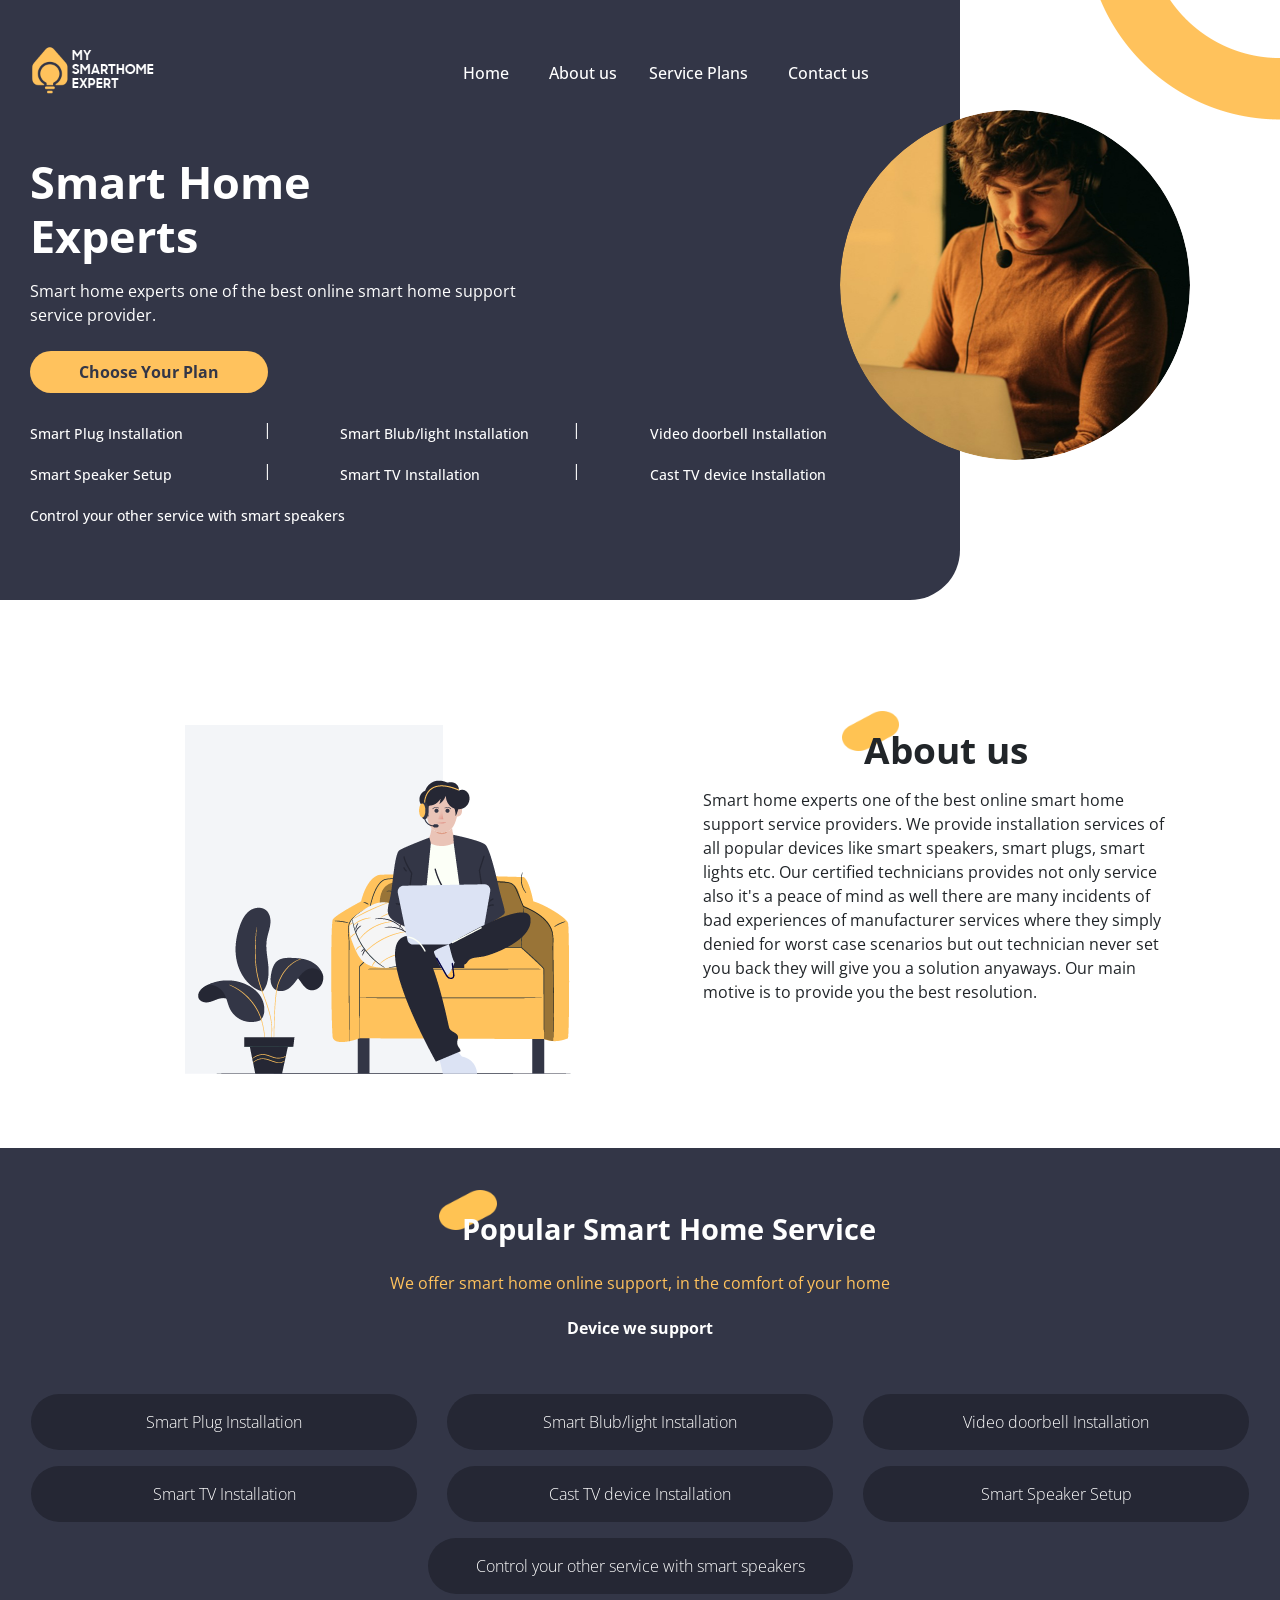
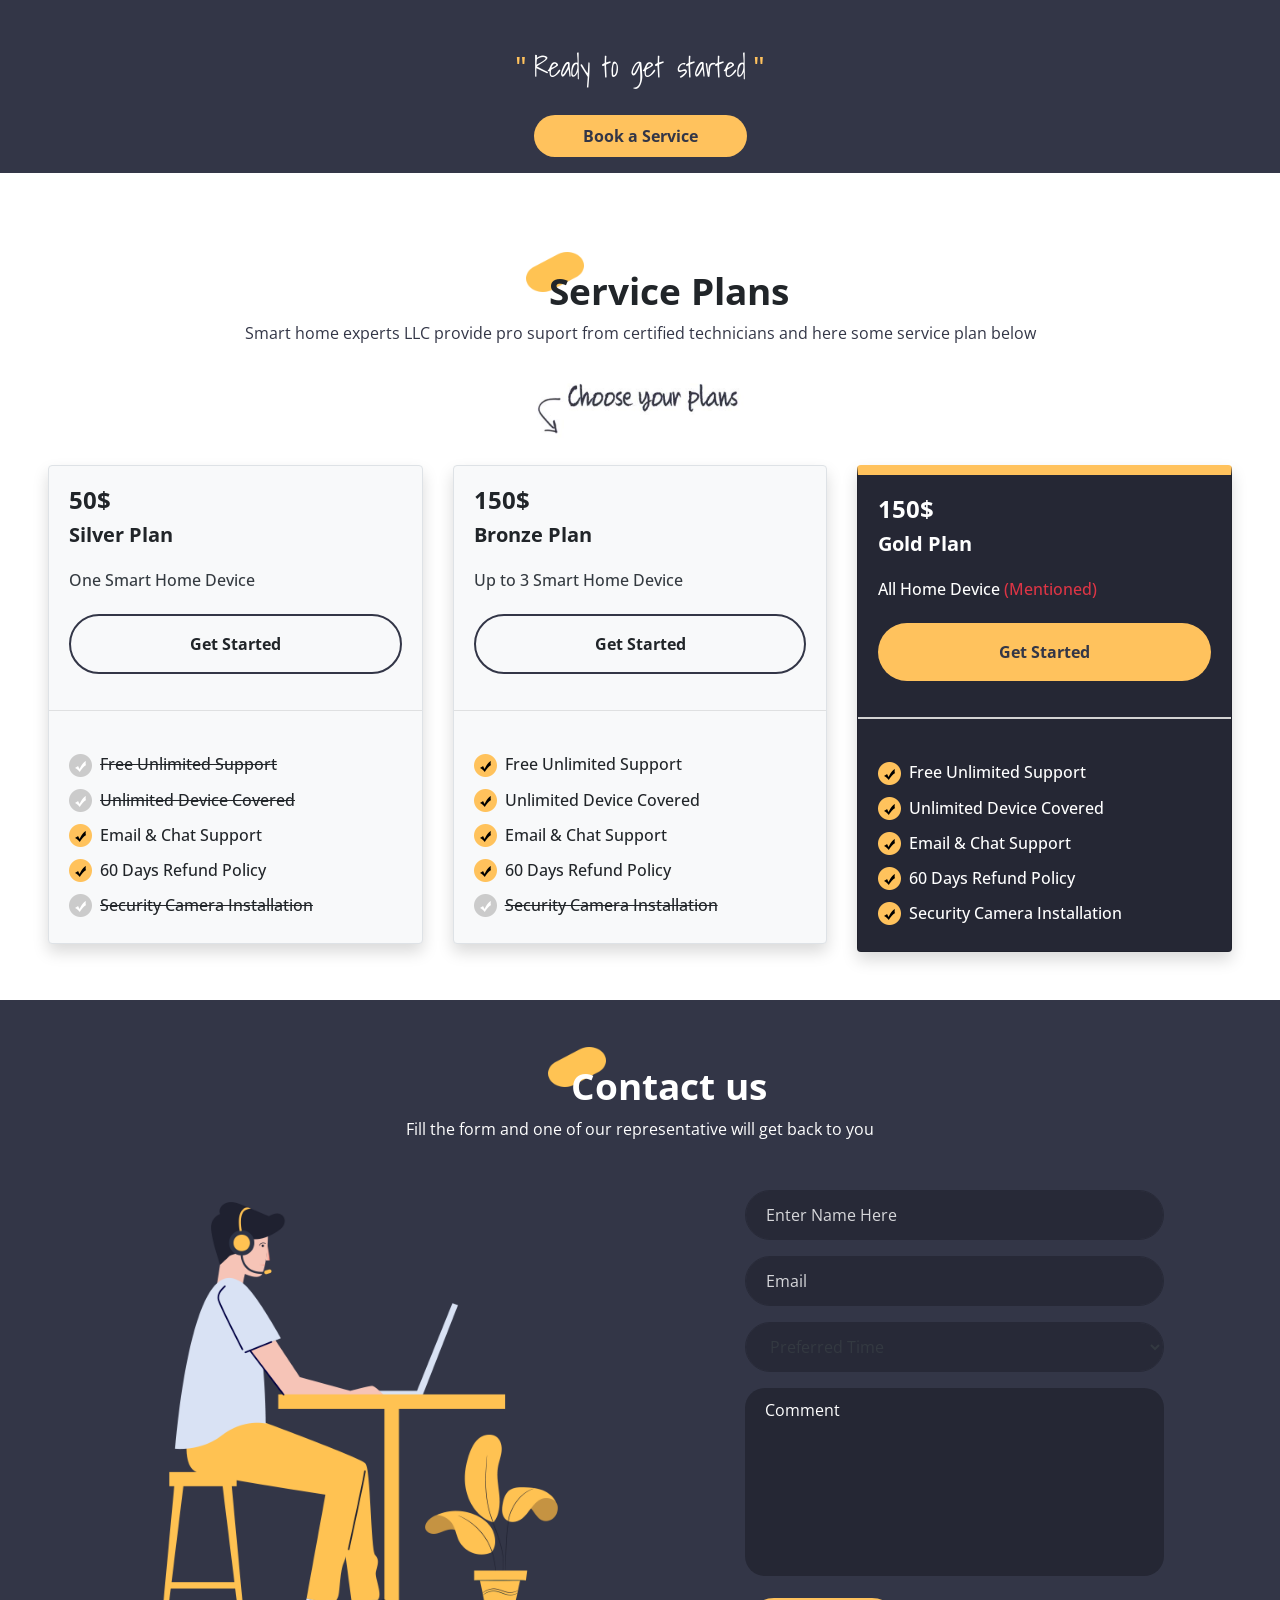
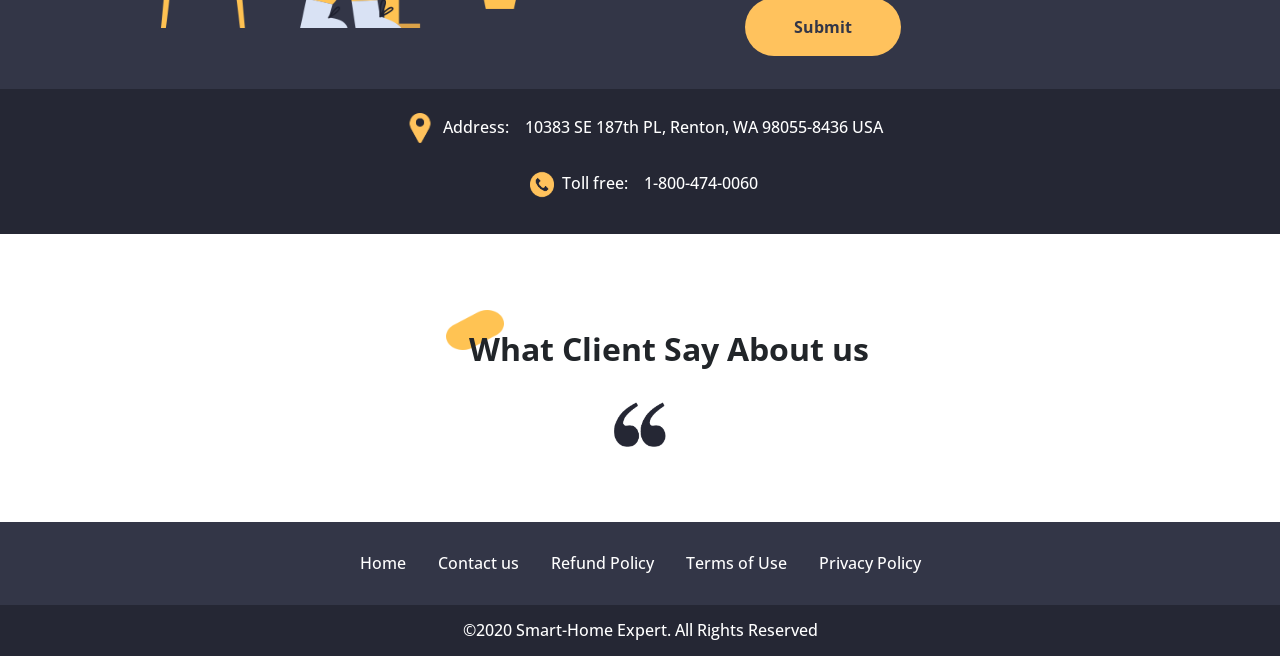
==== index.html @ 2fccd009 "logo set" ====
<!DOCTYPE html>
<html lang="en">
<head>
    <meta charset="UTF-8">
    <meta name="viewport" content="width=device-width, initial-scale=1.0">
    <title>Home Service</title>
    <link href="https://fonts.googleapis.com/css2?family=Open+Sans:wght@400;600&family=Shadows+Into+Light&display=swap" rel="stylesheet">
    <link rel="stylesheet" href="libs/bootstrap-4.4.1-dist/css/bootstrap.min.css">
    <link rel="stylesheet" href="libs/owl/owl.carousel.min.css">
    <link rel="stylesheet" href="libs/owl/owl.theme.default.css">
    <link rel="stylesheet" href="libs/jquery-nice-select/css/nice-select.css">
    <link rel="stylesheet" href="css/mycss.css">
</head>
<body>
   <main>
    <section class="bg-white row mx-0">
        <div class="col-xl-9 col-md-12 bg-dark2 " id="start-banner">
            <nav class="bg-dark2 container-lg">
                <div class="row justify-content-between align-items-start mx-1 pt-sm-5 pt-3">
                    <h2 class="text-warning2 pl-0 col-md-4 col-6 col-2">
                        <img src="images/logo.png" class="position-absolute" style="top:-80px;left:-45px;" height="200px" alt="">
                    </h2>
                    <div class="d-block d-md-none col-md-2 col-6 text-right px-0">
                        <button id="menu" class="btn btn-sm p-1">
                            <img src="images/menu.svg"  height="25px" alt="">
                        </button>
                    </div>
                    <div class="d-md-flex align-items-center justify-content-center  col-md-7 col-12 px-0 mt-3" id="menu-list">
                        <a href="" class="text-white mr-4 text-decoration-none">
                            <h6>Home</h6>
                        </a>
                        <a href="" class="text-white mx-3 text-decoration-none">
                            <h6>About us</h6>
                        </a>
                        <a href="" class="text-white mx-3 text-decoration-none">
                            <h6>Service Plans</h6>
                        </a>
                        <a href="" class="text-white ml-4 text-decoration-none">
                            <h6>Contact us</h6>
                        </a>
                    </div>
                </div>
            </nav>
            <div class="container-lg pb-4 pb-lg-1" style="margin-top:4em">
                <h1 class="big-title font-weight-bold">
                    Smart Home <br>Experts
                </h1>
                <p class="mt-3 col-lg-7 col-md-12 pl-0">
                    Smart home experts one of the best online smart home support service provider.
                </p>
                <div class="mt-4">
                    <a href="#" class="hover-me-sm btn bg-warning2 font-weight-bold badge-pill px-5 py-2">Choose Your Plan</a>
                </div>
                <div class="mt-4" id="service-title">
                    <div class="row">
                        <div class="col-lg-3 col-sm-6 my-2">
                            <h6><span class="d-inline-flex d-lg-none">1.</span> Smart Plug Installation</h6>
                        </div>
                        <div class="col-1 d-none d-lg-block">|</div>
                        <div class="col-lg-3 col-sm-6 my-2">
                            <h6><span class="d-inline-flex d-lg-none">2.</span> Smart Blub/light Installation</h6>
                        </div>
                        <div class="col-1 d-none d-lg-block">|</div>
                        <div class="col-lg-3 col-sm-6 my-2">
                            <h6><span class="d-inline-flex d-lg-none">3.</span> Video doorbell Installation</h6>
                        </div>
                    
                        <div class="col-lg-3 col-sm-6 my-2">
                            <h6><span class="d-inline-flex d-lg-none">4.</span> Smart Speaker Setup</h6>
                        </div>
                        <div class="col-1 d-none d-lg-block">|</div>
                        <div class="col-lg-3 col-sm-6 my-2">
                            <h6><span class="d-inline-flex d-lg-none">5.</span> Smart TV Installation</h6>
                        </div>
                        <div class="col-1 d-none d-lg-block">|</div>
                        <div class="col-lg-3 col-sm-6 my-2">
                            <h6><span class="d-inline-flex d-lg-none">6.</span> Cast TV device Installation</h6>
                        </div>
                        <div class="col my-2">
                            <h6><span class="d-inline-flex d-lg-none">7.</span> Control your other service with smart speakers</h6>
                        </div>
                    </div>
                </div>
            </div>
        </div>
        <div class="col-xl-3 d-none d-xl-block px-0">
            <div class="position-relative banner-img1"></div>
            <div  class="rounded-circle position-relative banner-img2"></div>
        </div>
    </section>

    <section class="bg-white">
        <div class="container-lg">
            <div class="row mx-0 align-items-center">
                <div class="col-md-6">
                    <img src="images/Artboard 2.png" class="img-fluid" alt="">
                </div>
                <div class="col-md-6">
                    <div class="row mx-0 justify-content-center align-items-center mt-5">
                        <img src="images/Rounded Rectangle 19 copy 4.png" class="position-relative d-none d-md-block" style="top:-23px;right:-35px" height="40px" alt="">
                        <h1 class="font-weight-bold aboutus-font" style="z-index: 2;">About us</h1>
                    </div>
                    <p class="ml-md-5 mt-2">
                      Smart home experts one of the best online smart home support service providers. We provide installation services of all popular devices like smart speakers, smart plugs, smart lights etc. Our certified technicians provides not only service also it's a peace of mind as well there are many incidents of bad experiences of manufacturer services where they simply denied for worst case scenarios but out technician never set you back they will give you a solution anyaways. Our main motive is to provide you the best resolution.
                    </p>
                </div>
            </div>
        </div>
    </section>
    <section class="bg-dark2 mt-5">
        <div class="p-3">
            <div class="row mx-0 justify-content-center align-items-center mt-5">
                <img src="images/Rounded Rectangle 19 copy 4.png" class="position-relative d-none d-md-block" style="top:-23px;right:-35px" height="40px" alt="">
                <h1 class="font-weight-bold service-font text-center" style="z-index: 2;">Popular Smart Home Service</h1>
            </div>
            <div class="text-center mt-3">
                <p class="text-center text-warning2">We offer smart home online support, in the comfort of your home </p>
                <h6 class="mt-4 font-weight-bold">
                    Device we support
                </h6>
            </div>
            <div class="mt-5" id="services">
                <div class="row mx-0 justify-content-start justify-content-lg-center">
                    <div class="col-xl-4 col-lg-auto col-md-6 my-2">
                        <div class="font-weight-light bg-dark3 badge-pill px-2 px-sm-5 p-3 text-center">Smart Plug Installation</div>
                    </div>
                    <div class="col-xl-4 col-lg-auto  col-md-6 my-2 ">
                        <div class="font-weight-light bg-dark3 badge-pill px-2 px-sm-5 p-3 text-center">Smart Blub/light Installation</div>
                    </div>
                    <div class="col-xl-4 col-lg-auto  col-md-6 my-2 ">
                        <div class="font-weight-light bg-dark3 badge-pill px-2 px-sm-5 p-3 text-center">Video doorbell Installation</div>
                    </div>
                    
                    <div class="col-xl-4 col-lg-auto  col-md-6 my-2 ">
                        <div class="font-weight-light bg-dark3 badge-pill px-2 px-sm-5 p-3 text-center">Smart TV Installation</div>
                    </div>
                    
                    <div class="col-xl-4 col-lg-auto  col-md-6 my-2 ">
                        <div class="font-weight-light bg-dark3 badge-pill px-2 px-sm-5 p-3 text-center">Cast TV device Installation</div>
                    </div>
                    <div class="col-xl-4 col-lg-auto  col-md-6 my-2 ">
                        <div class="font-weight-light bg-dark3 badge-pill px-2 px-sm-5 p-3 text-center">Smart Speaker Setup</div>
                    </div>
                    <div class="col-auto col-lg-auto col-md-auto col-sm-12 col-12 my-2">
                        <div class="font-weight-light bg-dark3 badge-pill px-2 px-sm-5 p-3  text-center">Control your other service with smart speakers   </div>
                    </div>
                </div>
                
                <div class="mt-5 text-center">
                    <h3 style="font-family: 'Shadows Into Light', cursive,sans-serif;">
                        <span class="text-warning2">" </span>Ready to get started<span class="text-warning2"> "</span>
                    </h3>
                    <a href="#" class="hover-me-sm mt-4 btn bg-warning2 font-weight-bold badge-pill px-5 py-2">Book a
                        Service</a>
                </div>
            </div>
        </div>
    </section>
    <section class="bg-white mt-5">
        <div class="p-3 p-sm-5">
            <div class="row mx-0 justify-content-center align-items-center">
                <img src="images/Rounded Rectangle 19 copy 4.png" class="position-relative d-none d-md-block"
                    style="top:-23px;right:-35px" height="40px" alt="">
                <h1 class="font-weight-bold plans-font" style="z-index: 2;">Service Plans</h1>
            </div>
            <div class="text-center">
                <p class="text-center text-dark2">
                    Smart home experts LLC provide pro suport from certified technicians and here some service plan below
                </p>
                <h5 class="mt-4">
                    <img src="images/choose_plans.png" height="80px" alt="">
                </h5>
            </div>
            <div class="row justify-content-center">
                <div class="col-lg-4 col-md-6 col-12 mt-2">
                    <div class="card bg-light border hover-me shadow"
                        style="border-top:10px solid transparent;">
                        <div class="card-body">
                            <h4 class="font-weight-bold">50$</h4>
                            <h5 class="font-weight-bold mb-4">Silver Plan</h5>
                            <h6 class="text-dark">One Smart Home Device </h6>
                            <a href="#" class="mt-4 btn btn-block btn-chooseplan font-weight-bold badge-pill px-5 py-3">Get Started</a>
                        </div>
                        <hr>
                        <div class="card-body">
                            <div class="d-flex align-items-center">
                                <img src="images/Layer 91.png" class="mr-2">
                                <h6 class="mt-2"><s>Free Unlimited Support</s></h6>
                            </div>
                            <div class="d-flex align-items-center">
                                <img src="images/Layer 91.png" class="mr-2">
                                <h6 class="mt-2"><s>Unlimited Device Covered</s></h6>
                            </div>
                            <div class="d-flex align-items-center">
                                <img src="images/Layer 9.png" class="mr-2">
                                <h6 class="mt-2">Email & Chat Support</h6>
                            </div>
                            <div class="d-flex align-items-center">
                                <img src="images/Layer 9.png" class="mr-2">
                                <h6 class="mt-2">60 Days Refund Policy</h6>
                            </div>
                            <div class="d-flex align-items-center">
                                <img src="images/Layer 91.png" class="mr-2">
                                <h6 class="mt-2"><s>Security Camera Installation</s></h6>
                            </div>
                        </div>
                    </div>
                </div>
                <div class="col-lg-4 col-md-6 col-12 mt-2">
                    <div class="card bg-light border hover-me shadow"
                        style="border-top:10px solid transparent;">
                        <div class="card-body">
                            <h4 class="font-weight-bold">150$</h4>
                            <h5 class="font-weight-bold mb-4">Bronze Plan</h5>
                            <h6 class="text-dark">Up to 3 Smart Home Device </h6>
                            <a href="#"
                                class="mt-4 btn btn-block btn-chooseplan font-weight-bold badge-pill px-5 py-3">Get
                                Started</a>
                        </div>
                        <hr>
                        <div class="card-body">
                            <div class="d-flex align-items-center">
                                <img src="images/Layer 9.png" class="mr-2">
                                <h6 class="mt-2">Free Unlimited Support</h6>
                            </div>
                            <div class="d-flex align-items-center">
                                <img src="images/Layer 9.png" class="mr-2">
                                <h6 class="mt-2">Unlimited Device Covered</h6>
                            </div>
                            <div class="d-flex align-items-center">
                                <img src="images/Layer 9.png" class="mr-2">
                                <h6 class="mt-2">Email & Chat Support</h6>
                            </div>
                            <div class="d-flex align-items-center">
                                <img src="images/Layer 9.png" class="mr-2">
                                <h6 class="mt-2">60 Days Refund Policy</h6>
                            </div>
                            <div class="d-flex align-items-center">
                                <img src="images/Layer 91.png" class="mr-2">
                                <h6 class="mt-2"><s>Security Camera Installation</s></h6>
                            </div>
                        </div>
                    </div>
                </div>
                <div class="col-lg-4 col-md-6 col-12 mt-2">
                    <div class="card bg-dark3 hover-me shadow" style="border-top:10px solid #ffc25d;">
                        <div class="card-body">
                            <h4 class="font-weight-bold">150$</h4>
                            <h5 class="font-weight-bold mb-4">Gold Plan</h5>
                            <h6 class="text-white">All Home Device <span class="text-danger">(Mentioned)</span> </h6>
                            <a href="#"
                                class="mt-4 btn btn-block bg-warning2 font-weight-bold badge-pill px-5 py-3">Get
                                Started</a>
                        </div>
                        <hr style="border:1px solid lightgray;">
                        <div class="card-body">
                            <div class="d-flex align-items-center">
                                <img src="images/Layer 9.png" class="mr-2">
                                <h6 class="mt-2">Free Unlimited Support</h6>
                            </div>
                            <div class="d-flex align-items-center">
                                <img src="images/Layer 9.png" class="mr-2">
                                <h6 class="mt-2">Unlimited Device Covered</h6>
                            </div>
                            <div class="d-flex align-items-center">
                                <img src="images/Layer 9.png" class="mr-2">
                                <h6 class="mt-2">Email & Chat Support</h6>
                            </div>
                            <div class="d-flex align-items-center">
                                <img src="images/Layer 9.png" class="mr-2">
                                <h6 class="mt-2">60 Days Refund Policy</h6>
                            </div>
                            <div class="d-flex align-items-center">
                                <img src="images/Layer 9.png" class="mr-2">
                                <h6 class="mt-2">Security Camera Installation</h6>
                            </div>
                        </div>
                    </div>
                </div>
            </div>
        </div>
    </section>
    <section class="bg-dark2">
        <div class="container pt-3 contactUs">
            <div class="row mx-0 justify-content-center align-items-center mt-5">
                <img src="images/Rounded Rectangle 19 copy 4.png" class="position-relative d-none d-md-block"
                    style="top:-23px;right:-35px" height="40px" alt="">
                <h1 class="font-weight-bold contactus-font" style="z-index: 2;">Contact us</h1>
            </div>
            <p class="text-center">Fill the form and one of our representative will get back to you</p>
            <div class="row mx-0 align-items-center p-sm-3">
                <div class="col-lg-7">
                    <img src="images/Untitled-1.png" class="d-none d-lg-block" height="500px" alt="">
                </div>
                <div class="col">
                    <div>
                        <form>
                            <div class="form-group">
                                <input type="text" placeholder="Enter Name Here" class="form-control badge-pill">
                            </div>
                            <div class="form-group">
                                <input type="Email" placeholder="Email" class="form-control badge-pill">
                            </div>
                            <div class="form-group mb-3">
                                <select class="form-control selectpicker badge-pill text-dark w-100 py-1">
                                    <option data-display="Preferred Time" value="">Preferred Time</option>
                                    <option value="">option 1</option>
                                    <option value="">option 2</option>
                                    <option value="">option 3</option>
                                    <option value="">option 4</option>
                                </select>
                            </div>
                            <div class="form-group">
                                <textarea placeholder="Comment"  rows="7" class="w-100 bg-dark3"></textarea>
                            </div>
                            <button type="submit" class="hover-me-sm btn bg-warning2 font-weight-bold badge-pill px-5 py-3">Submit</button>
                        </form>
                    </div>
                </div>
            </div>
        </div>
        <div class="bg-dark3 p-4">
            <div class="text-center">
                <div class="d-flex align-items-center justify-content-center flex-wrap">
                    <img src="images/Artboard 4.png" height="30px" class="mx-2 mb-2">
                    <span class="h6">Address:</span>
                    <span class="h6 ml-3">10383 SE 187th PL, Renton, WA 98055-8436 USA</span>
                </div>
                <div class="mt-3 d-flex align-items-center justify-content-center flex-wrap">
                    <img src="images/Artboard 5.png" height="35px" class="mx-2 mb-2">
                    <span class="h6">Toll free:</span>
                    <span class="h6 ml-3">1-800-474-0060</span>
                </div>
            </div>
        </div>
    </section>
    <section class="d-flex justify-content-center align-items-center">
        <div class="col-lg-8 col-md-10 col-sm-12 p-5">
            <div class="row  justify-content-center align-items-center mt-5">
                <img src="images/Rounded Rectangle 19 copy 4.png" class="position-relative d-none d-md-block" style="top:-23px;right:-35px" height="40px" alt="">
                <h2 class="font-weight-bold review-font text-center" style="z-index: 2;">What Client Say About us</h2>
            </div>
            <div class="text-center my-4">
                <img src="images/quotes-png-11.png" height="50px" alt="">
            </div>
            <div class="row owl-carousel owl-theme">
                <div class="text-center">
                    Lorem ipsum dolor sit amet consectetur, adipisicing elit. Neque, possimus quam corrupti, obcaecati
                    distinctio beatae culpa consectetur aperiam harum voluptas magni dolore voluptatibus at veniam id
                    animi eveniet voluptates libero.
                    <h5 class="text-center text-warning2 mt-5">- john doe</h5>
                </div>
                <div class="text-center">
                    Lorem ipsum dolor sit amet consectetur, adipisicing elit. Neque, possimus quam corrupti, obcaecati
                    distinctio beatae culpa consectetur aperiam harum voluptas magni dolore voluptatibus at veniam id
                    animi eveniet voluptates libero.
                    <h5 class="text-center text-warning2 mt-5">- john doe</h5>
                </div>
                <div class="text-center">
                    Lorem ipsum dolor sit amet consectetur, adipisicing elit. Neque, possimus quam corrupti, obcaecati
                    distinctio beatae culpa consectetur aperiam harum voluptas magni dolore voluptatibus at veniam id
                    animi eveniet voluptates libero.
                    <h5 class="text-center text-warning2 mt-5">- john doe</h5>
                </div>
                <div class="text-center">
                    Lorem ipsum dolor sit amet consectetur, adipisicing elit. Neque, possimus quam corrupti, obcaecati
                    distinctio beatae culpa consectetur aperiam harum voluptas magni dolore voluptatibus at veniam id
                    animi eveniet voluptates libero.
                    <h5 class="text-center text-warning2 mt-5">- john doe</h5>
                </div>
            </div>
            
        </div>
    </section>
    <footer>
        <div class="bg-dark2 pt-4 pb-3 d-flex align-items-center justify-content-center flex-column flex-sm-row">
            <a href="" class="text-decoration-none my-2 text-white">
                <h6 class="mx-3 hover-me-sm">Home</h6>
            </a>
            <a href="" class="text-decoration-none my-2 text-white">
                <h6 class="mx-3 hover-me-sm">Contact us</h6>
            </a>
            <a href="" class="text-decoration-none my-2 text-white">
                <h6 class="mx-3 hover-me-sm">Refund Policy</h6>
            </a>
            <a href="" class="text-decoration-none my-2 text-white">
                <h6 class="mx-3 hover-me-sm">Terms of Use</h6>
            </a>
            <a href="" class="text-decoration-none my-2 text-white">
                <h6 class="mx-3 hover-me-sm">Privacy Policy</h6>
            </a>
        </div>
        <div class="bg-dark3 text-center pt-3 pb-2">
            <h6>&copy;2020 Smart-Home Expert. All Rights Reserved</h6>
        </div>
    </footer>
    </main>
   <script src="js/jQuery3.4.1.min.js"></script>

   <script src="libs/owl/owl.carousel.min.js"></script>
    <script src="libs/jquery-nice-select/js/jquery.nice-select.min.js"></script>
    <script>
        $('.owl-carousel').owlCarousel({
            loop: false,
            margin: 0,
            nav: false,
            items: 1
        });
        $(document).ready(function() {
            $('.selectpicker').niceSelect();
        });
        $('#menu').click(function(){
            $('#menu-list').slideToggle(200);
        });

    </script>
</body>
</html>
---- libs/jquery-nice-select/css/nice-select.css ----
.nice-select {
  -webkit-tap-highlight-color: transparent;
  background-color: #fff;
  border-radius: 5px;
  border: solid 1px #e8e8e8;
  box-sizing: border-box;
  clear: both;
  cursor: pointer;
  display: block;
  float: left;
  font-family: inherit;
  font-size: 14px;
  font-weight: normal;
  height: 42px;
  line-height: 40px;
  outline: none;
  padding-left: 18px;
  padding-right: 30px;
  position: relative;
  text-align: left !important;
  -webkit-transition: all 0.2s ease-in-out;
  transition: all 0.2s ease-in-out;
  -webkit-user-select: none;
     -moz-user-select: none;
      -ms-user-select: none;
          user-select: none;
  white-space: nowrap;
  width: auto; }
  .nice-select:hover {
    border-color: #dbdbdb; }
  .nice-select:active, .nice-select.open, .nice-select:focus {
    border-color: #999; }
  .nice-select:after {
    border-bottom: 2px solid #999;
    border-right: 2px solid #999;
    content: '';
    display: block;
    height: 5px;
    margin-top: -4px;
    pointer-events: none;
    position: absolute;
    right: 12px;
    top: 50%;
    -webkit-transform-origin: 66% 66%;
        -ms-transform-origin: 66% 66%;
            transform-origin: 66% 66%;
    -webkit-transform: rotate(45deg);
        -ms-transform: rotate(45deg);
            transform: rotate(45deg);
    -webkit-transition: all 0.15s ease-in-out;
    transition: all 0.15s ease-in-out;
    width: 5px; }
  .nice-select.open:after {
    -webkit-transform: rotate(-135deg);
        -ms-transform: rotate(-135deg);
            transform: rotate(-135deg); }
  .nice-select.open .list {
    opacity: 1;
    pointer-events: auto;
    -webkit-transform: scale(1) translateY(0);
        -ms-transform: scale(1) translateY(0);
            transform: scale(1) translateY(0); }
  .nice-select.disabled {
    border-color: #ededed;
    color: #999;
    pointer-events: none; }
    .nice-select.disabled:after {
      border-color: #cccccc; }
  .nice-select.wide {
    width: 100%; }
    .nice-select.wide .list {
      left: 0 !important;
      right: 0 !important; }
  .nice-select.right {
    float: right; }
    .nice-select.right .list {
      left: auto;
      right: 0; }
  .nice-select.small {
    font-size: 12px;
    height: 36px;
    line-height: 34px; }
    .nice-select.small:after {
      height: 4px;
      width: 4px; }
    .nice-select.small .option {
      line-height: 34px;
      min-height: 34px; }
  .nice-select .list {
    background-color: #fff;
    border-radius: 5px;
    box-shadow: 0 0 0 1px rgba(68, 68, 68, 0.11);
    box-sizing: border-box;
    margin-top: 4px;
    opacity: 0;
    overflow: hidden;
    padding: 0;
    pointer-events: none;
    position: absolute;
    top: 100%;
    left: 0;
    -webkit-transform-origin: 50% 0;
        -ms-transform-origin: 50% 0;
            transform-origin: 50% 0;
    -webkit-transform: scale(0.75) translateY(-21px);
        -ms-transform: scale(0.75) translateY(-21px);
            transform: scale(0.75) translateY(-21px);
    -webkit-transition: all 0.2s cubic-bezier(0.5, 0, 0, 1.25), opacity 0.15s ease-out;
    transition: all 0.2s cubic-bezier(0.5, 0, 0, 1.25), opacity 0.15s ease-out;
    z-index: 9; }
    .nice-select .list:hover .option:not(:hover) {
      background-color: transparent !important; }
  .nice-select .option {
    cursor: pointer;
    font-weight: 400;
    line-height: 40px;
    list-style: none;
    min-height: 40px;
    outline: none;
    padding-left: 18px;
    padding-right: 29px;
    text-align: left;
    -webkit-transition: all 0.2s;
    transition: all 0.2s; }
    .nice-select .option:hover, .nice-select .option.focus, .nice-select .option.selected.focus {
      background-color: #f6f6f6; }
    .nice-select .option.selected {
      font-weight: bold; }
    .nice-select .option.disabled {
      background-color: transparent;
      color: #999;
      cursor: default; }

.no-csspointerevents .nice-select .list {
  display: none; }

.no-csspointerevents .nice-select.open .list {
  display: block; }
---- css/mycss.css ----
*{
    font-family: 'Open Sans', sans-serif;
}
.bg-dark2{
    background-color: #333647;
    color:#fff;
}
.bg-dark3{
    background-color: #252734;
    color:#fff;
}
.text-dark2{
    color:#333647;
}
.bg-warning2{
    background-color:#ffc25d;
    color:#333647;
}
.text-warning2{
    color:#ffc25d;
}
.banner-img1{
    height: 250px;
    width:auto;
    background-image: url('../images/Artboard 1.png');
    background-position: right;
    background-size: 600px 400px;
    background-repeat: no-repeat;
}
.banner-img2{
    height:350px;
    width:350px;
    left:-120px;
    top:-140px;
    background-image: url('../images/banner1.png');
    background-position: center;
    background-size: cover;
    background-repeat: no-repeat;
}
.big-title{
    font-size: 280%;
}
.btn-chooseplan{
    background-color: transparent;
    border:2px solid #333647;
}
.btn-chooseplan:hover{
    background-color: #333647;
    color:#fff;
}

#service-title h6{
    font-size: 90%;
}


#start-banner{
    border-radius: 0px 0px 50px 0px;
}
nav #menu:hover{
    opacity: 0.65;
}
nav #menu:focus{
    outline: none;
    box-shadow: none;
}
nav #menu-list{
    display:none;
}
nav #menu-list a h6:hover{
    color: #ffc25d;
}

.contactus-font,
 .aboutus-font {
     font-size: 230%;
 }
 .service-font{
     font-size: 180%;
 }
 .plans-font{
     font-size: 230%;
 }
  .review-font{
    font-size: 200%;
  }

.plan-details li{
    margin-top:12px;
    list-style-image: url('../images/Layer 9.png');
}
.plan-details li.not_available {
    margin-top: 12px;
    list-style-image: url('../images/Layer 91.png');
}
.contactUs form ::placeholder{
    color:#fff;
}
.contactUs form .form-control{
    background-color: #252734;
    border-color:#252734;
    height: 50px;
    color:#fff;
    padding: 10px 20px;
    opacity: 0.8;
}
.contactUs form textarea{
    border-radius: 20px;
    outline: none;
    border:none;
    resize: none;
    padding: 10px 20px;
}
.contactUs form select option{
    color:#333647;
}
.contactUs form .form-control:focus{
    box-shadow: none;
    opacity: 1;
}
.hover-me,
.hover-me-sm {
    transition: transform .3s cubic-bezier(.34, 2, .6, 1), box-shadow .2s ease, -webkit-transform .3s cubic-bezier(.34, 2, .6, 1);
}

.hover-me:hover {
    -webkit-transform: translateY(-3px);
    transform: translateY(-3px);
    box-shadow: 0 2px 8px 0 rgba(0, 0, 0, .12), 0 2px 2px 0 rgba(0, 0, 0, .08);
}

.hover-me-sm:hover {
    -webkit-transform: translateY(-2px);
    transform: translateY(-2px);
    box-shadow: 0 1px 6px 0 rgba(0, 0, 0, .12), 0 1px 1px 0 rgba(0, 0, 0, .08);
}

.hover-me:active {
    -webkit-transform: translateY(0px);
    transform: translateY(0px);
    box-shadow: none;
}

.owl-carousel button.owl-dot{
    outline:none;
}
.nice-select{
    border-radius: 30px;
    margin-bottom: 16px;
}
.nice-select .current{
    color:#fff!important;
}
.nice-select .list {
    width: 100%;
    border-radius: 15px;
    box-shadow: none;
    border: 1px solid #d1d1d1;

}

.nice-select .option.selected.focus {
    background-color: #f3f4f7;
}

.nice-select:after {
    border-bottom: 3px solid #999;
    border-right: 3px solid #999;
    height: 8px;
    right: 15px;
    width: 8px;
}
@media(max-width:992px){
    #start-banner{
        border-radius: 0px;
    }
}
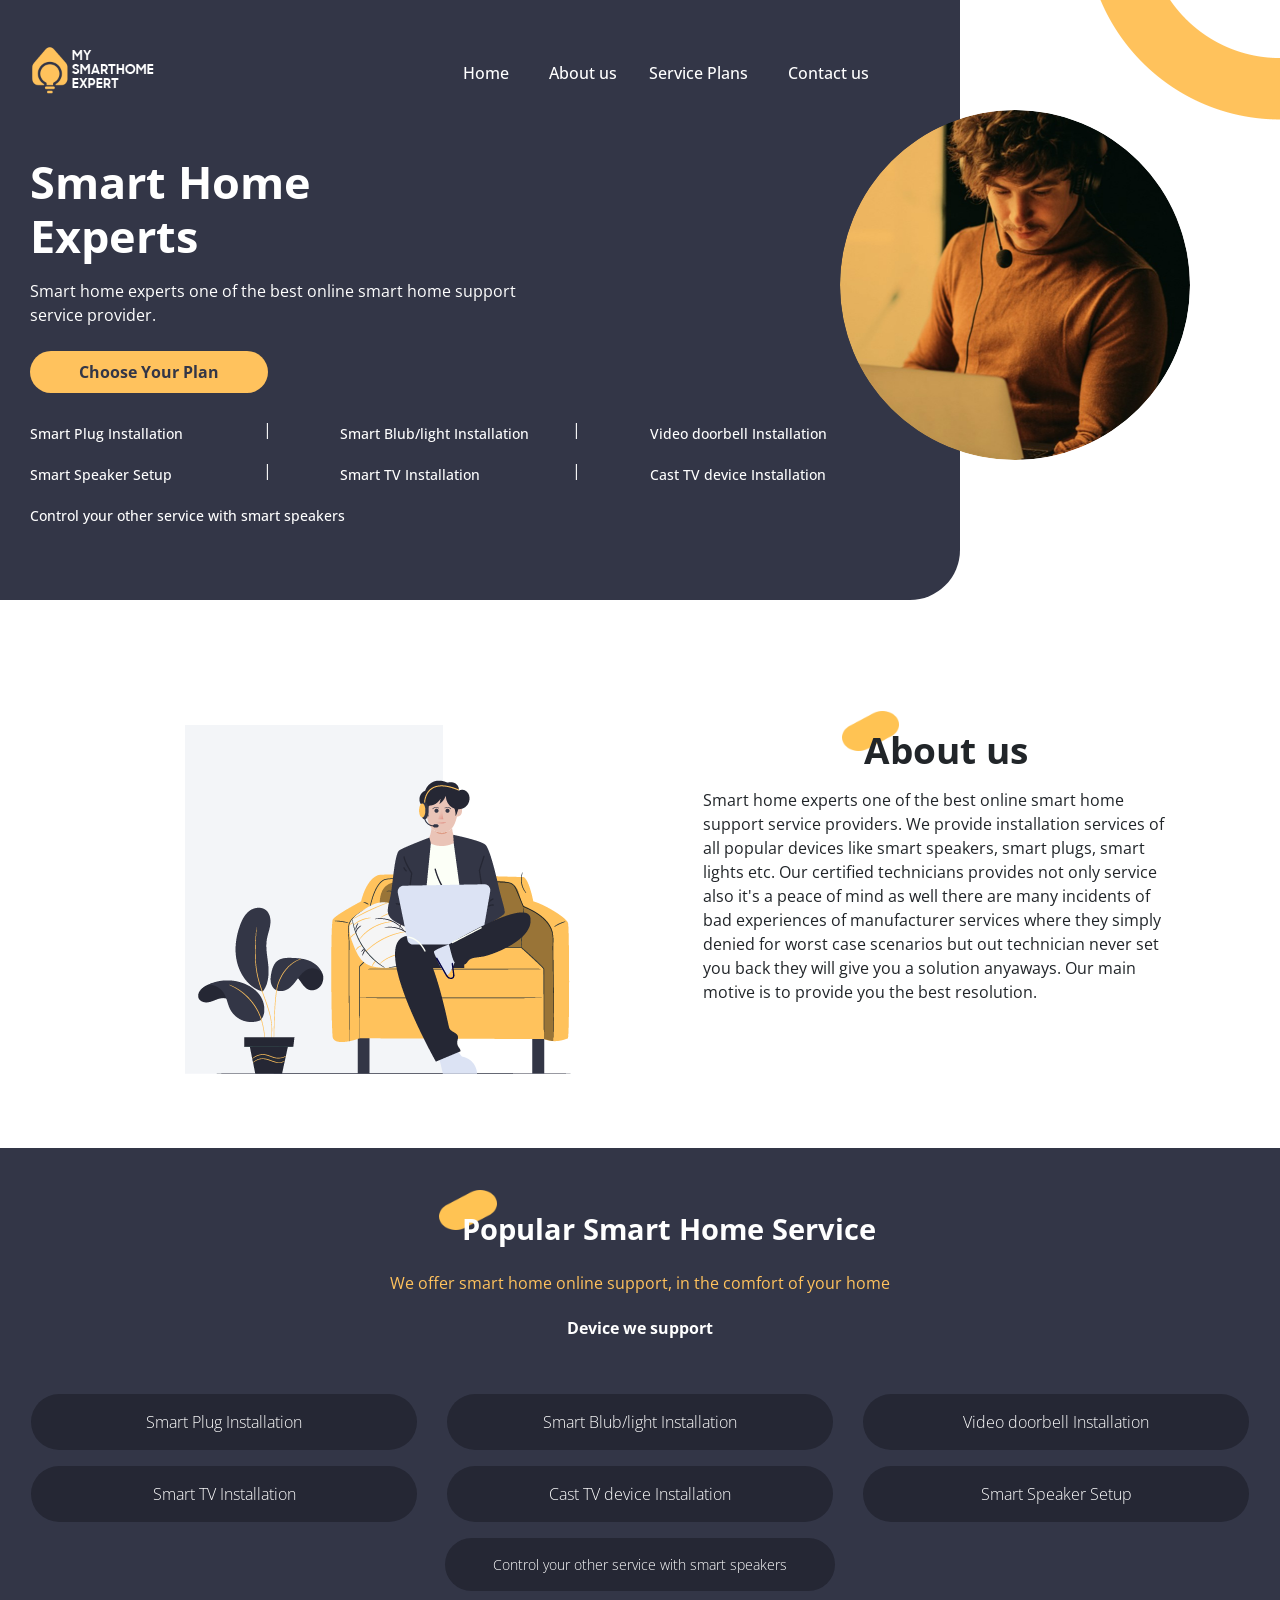
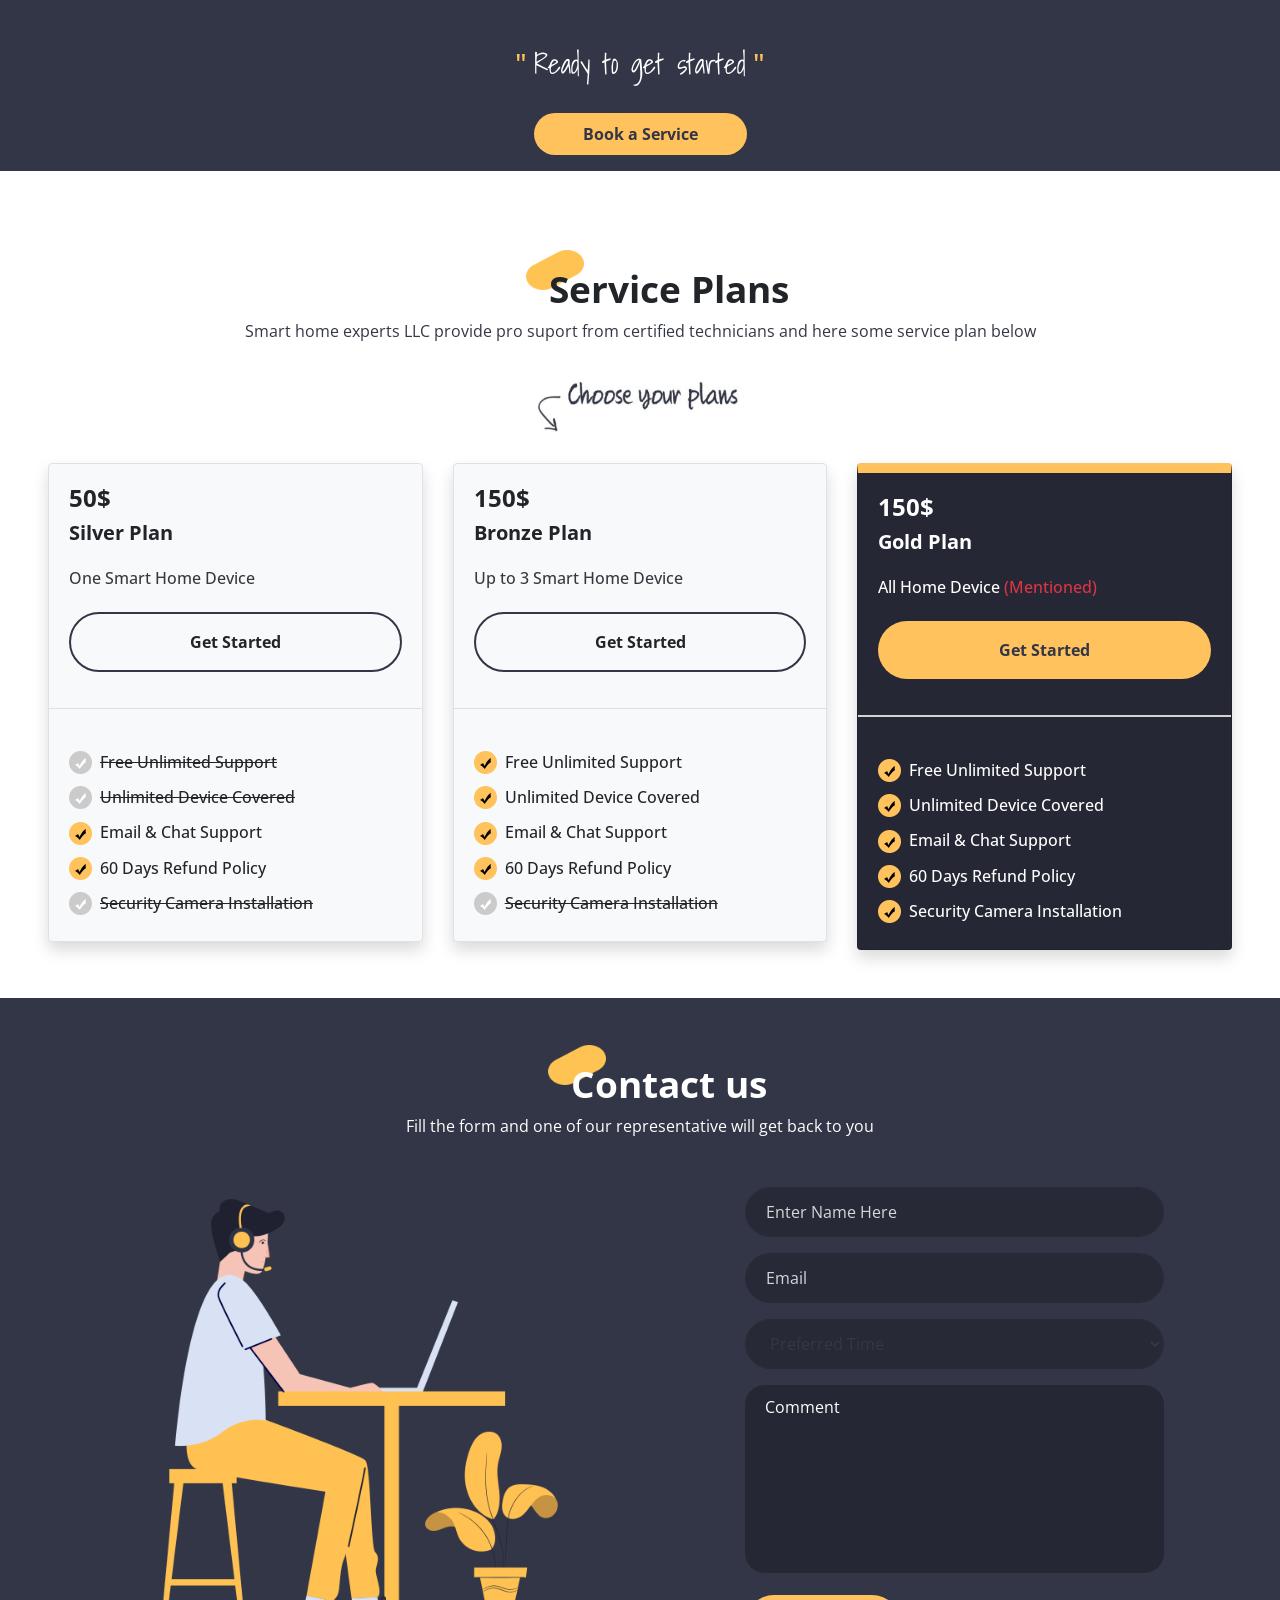
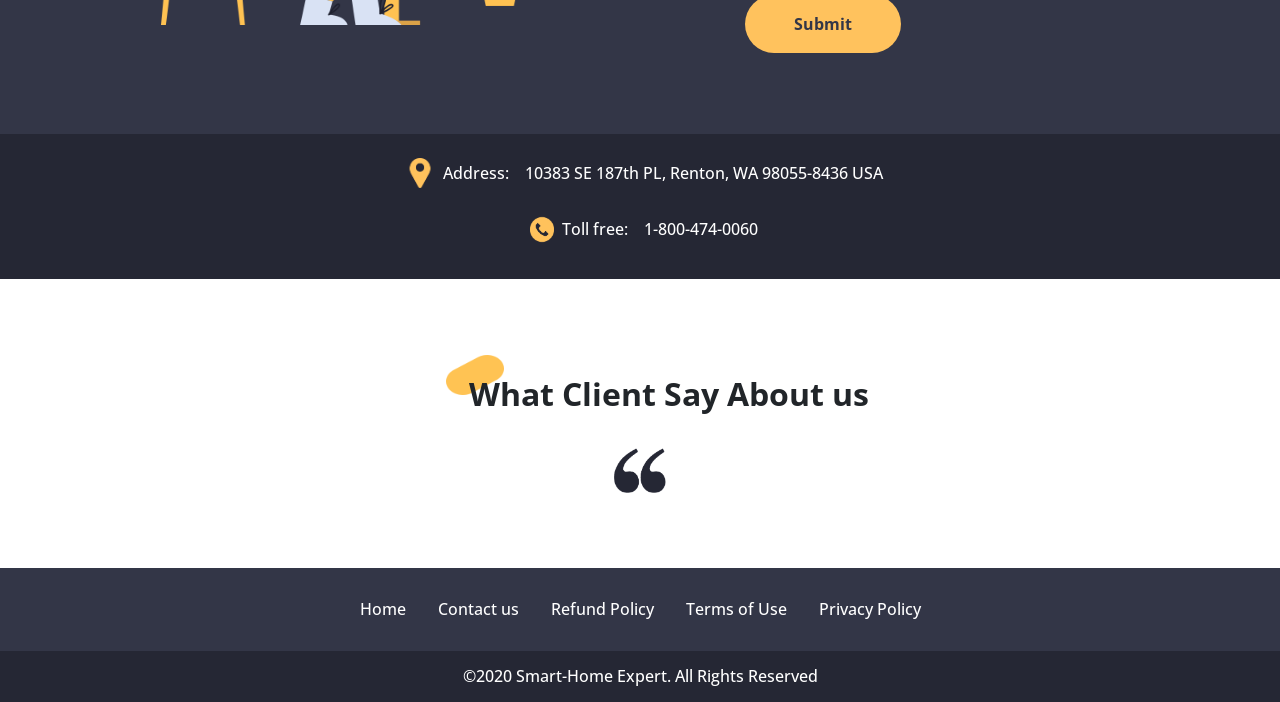
==== commit 9482684c: "done" ====
--- a/index.html
+++ b/index.html
@@ -100,7 +100,7 @@
                         <img src="images/Rounded Rectangle 19 copy 4.png" class="position-relative d-none d-md-block" style="top:-23px;right:-35px" height="40px" alt="">
                         <h1 class="font-weight-bold aboutus-font" style="z-index: 2;">About us</h1>
                     </div>
-                    <p class="ml-md-5 mt-2">
+                    <p class="ml-md-5 mt-2 text-center text-md-left">
                       Smart home experts one of the best online smart home support service providers. We provide installation services of all popular devices like smart speakers, smart plugs, smart lights etc. Our certified technicians provides not only service also it's a peace of mind as well there are many incidents of bad experiences of manufacturer services where they simply denied for worst case scenarios but out technician never set you back they will give you a solution anyaways. Our main motive is to provide you the best resolution.
                     </p>
                 </div>
@@ -142,7 +142,7 @@
                         <div class="font-weight-light bg-dark3 badge-pill px-2 px-sm-5 p-3 text-center">Smart Speaker Setup</div>
                     </div>
                     <div class="col-auto col-lg-auto col-md-auto col-sm-12 col-12 my-2">
-                        <div class="font-weight-light bg-dark3 badge-pill px-2 px-sm-5 p-3  text-center">Control your other service with smart speakers   </div>
+                        <div class="font-weight-light bg-dark3 badge-pill px-2 px-sm-5 p-3  text-center" style="font-size: 90%;">Control your other service with smart speakers   </div>
                     </div>
                 </div>
                 
@@ -319,7 +319,7 @@
                 </div>
             </div>
         </div>
-        <div class="bg-dark3 p-4">
+        <div class="bg-dark3 p-4 mt-5">
             <div class="text-center">
                 <div class="d-flex align-items-center justify-content-center flex-wrap">
                     <img src="images/Artboard 4.png" height="30px" class="mx-2 mb-2">
@@ -343,7 +343,7 @@
             <div class="text-center my-4">
                 <img src="images/quotes-png-11.png" height="50px" alt="">
             </div>
-            <div class="row owl-carousel owl-theme">
+            <div class="row owl-carousel owl-theme mx-0 px-0">
                 <div class="text-center">
                     Lorem ipsum dolor sit amet consectetur, adipisicing elit. Neque, possimus quam corrupti, obcaecati
                     distinctio beatae culpa consectetur aperiam harum voluptas magni dolore voluptatibus at veniam id
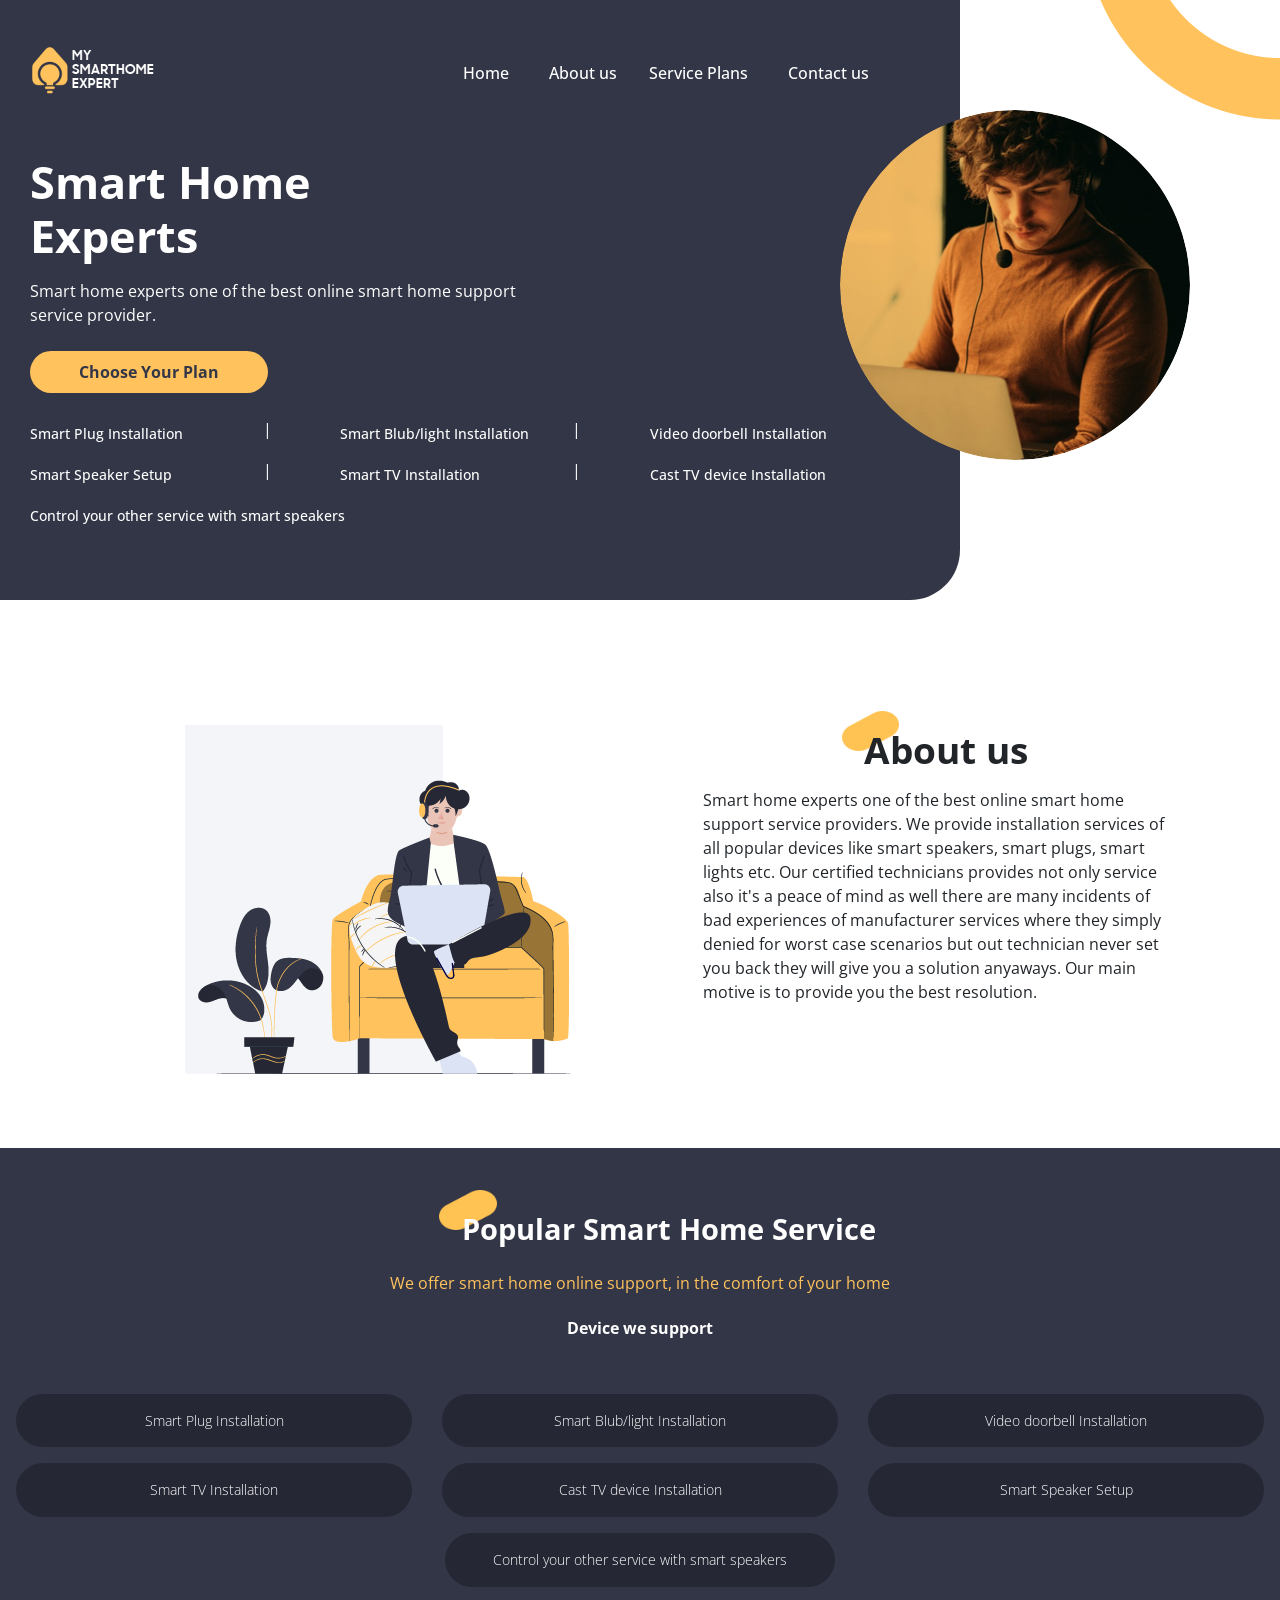
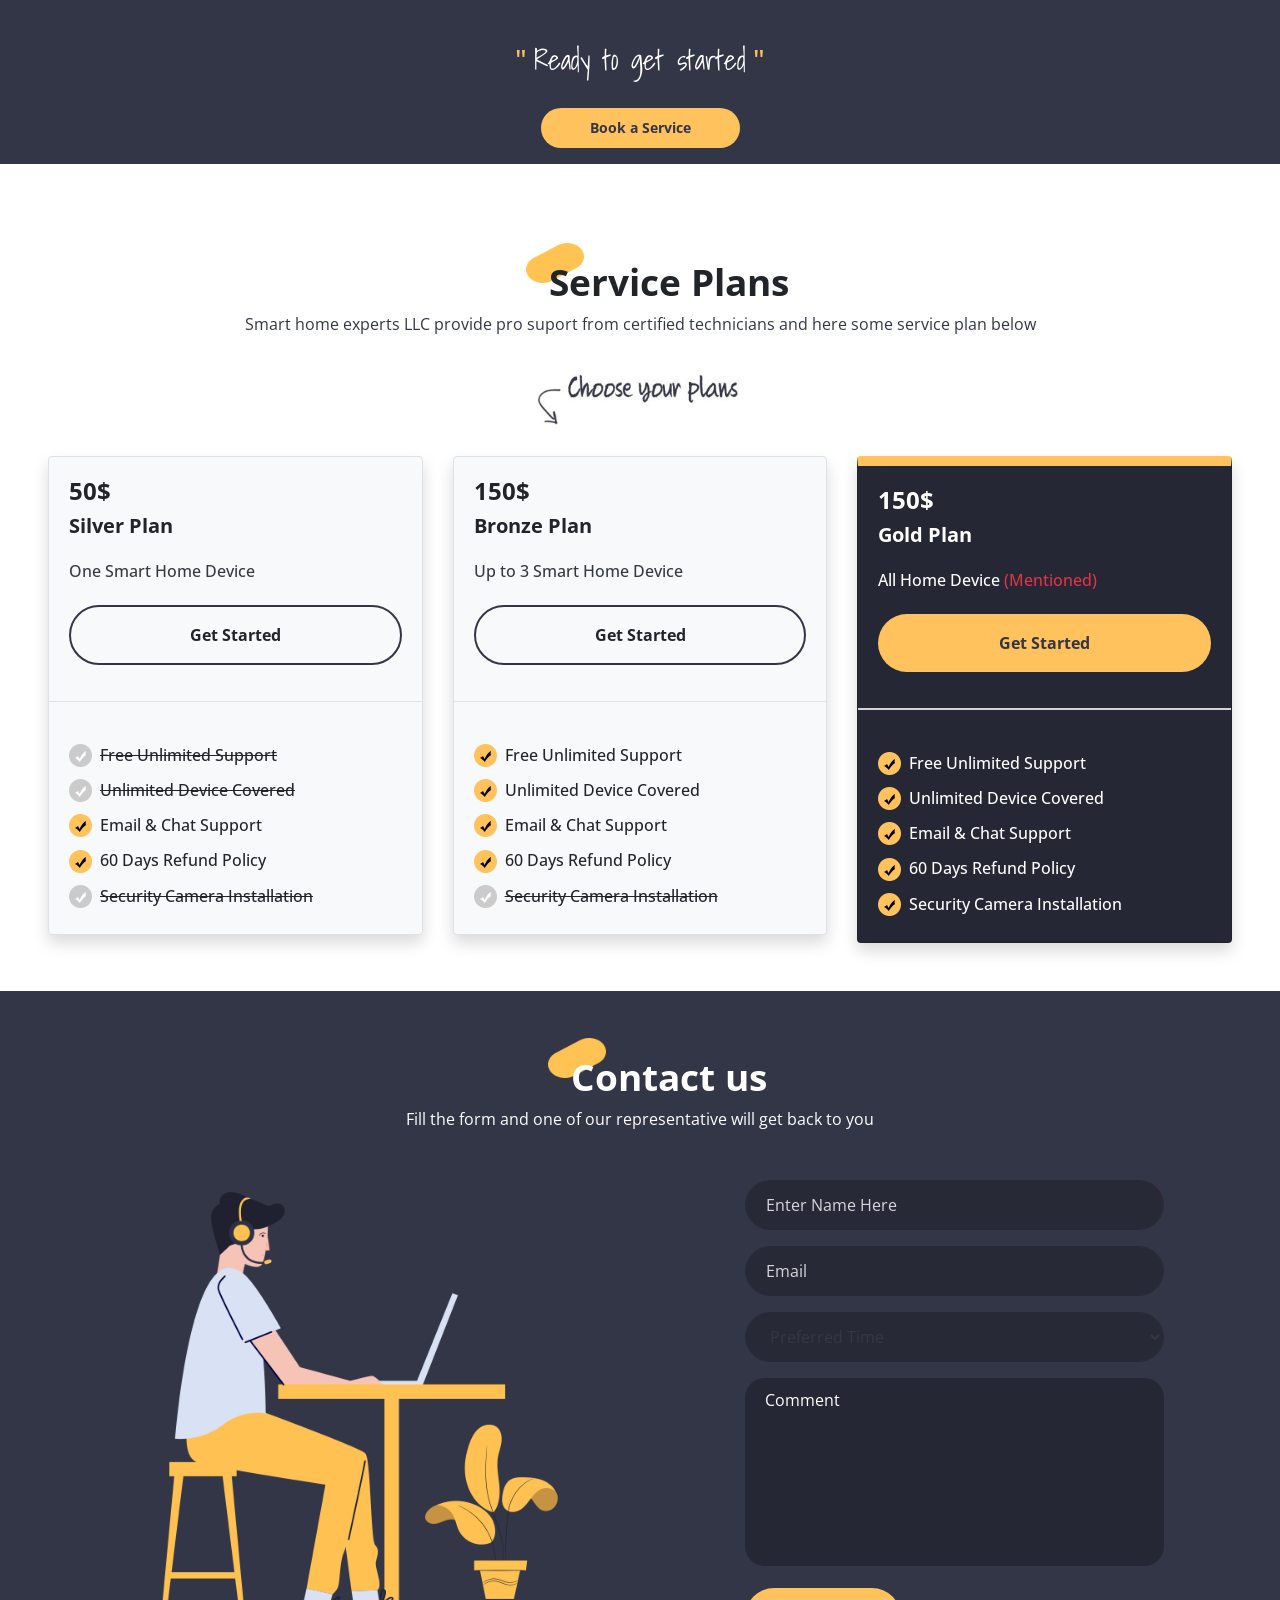
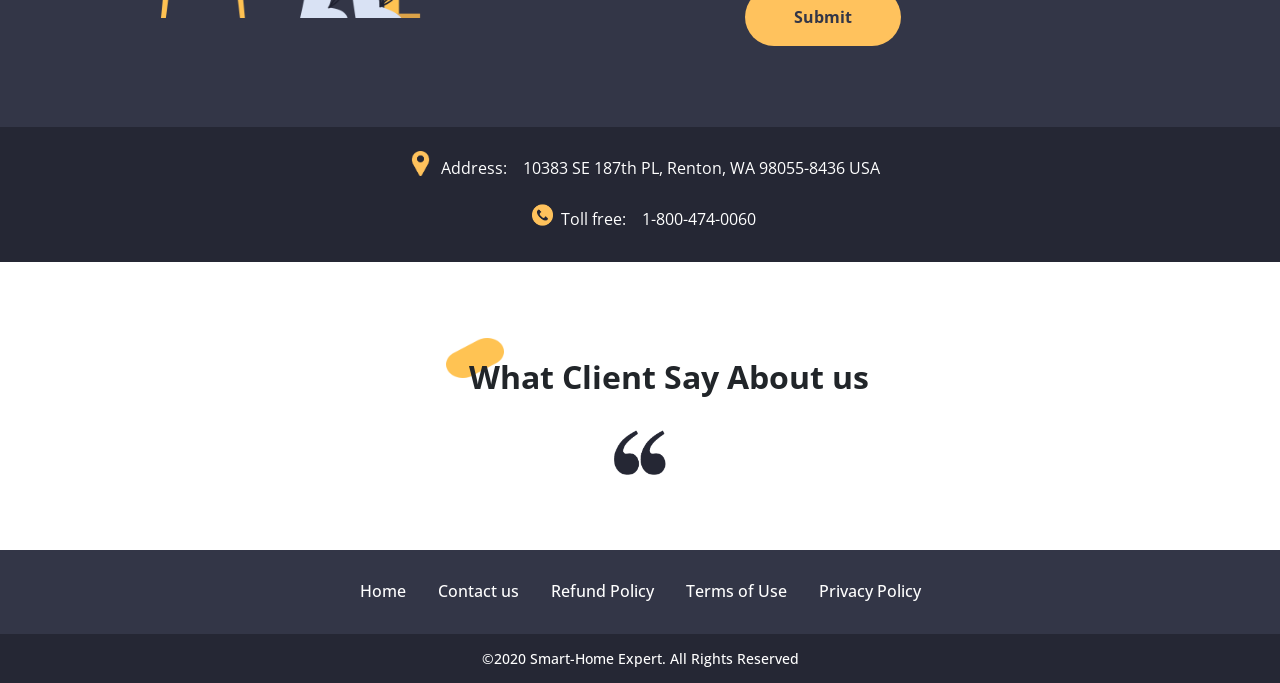
==== commit f3ec7943: "some changes" ====
--- a/index.html
+++ b/index.html
@@ -100,7 +100,7 @@
                         <img src="images/Rounded Rectangle 19 copy 4.png" class="position-relative d-none d-md-block" style="top:-23px;right:-35px" height="40px" alt="">
                         <h1 class="font-weight-bold aboutus-font" style="z-index: 2;">About us</h1>
                     </div>
-                    <p class="ml-md-5 mt-2 text-center text-md-left">
+                    <p class="ml-md-5 mt-2 text-justify text-md-left" style="font-size: 100%;">
                       Smart home experts one of the best online smart home support service providers. We provide installation services of all popular devices like smart speakers, smart plugs, smart lights etc. Our certified technicians provides not only service also it's a peace of mind as well there are many incidents of bad experiences of manufacturer services where they simply denied for worst case scenarios but out technician never set you back they will give you a solution anyaways. Our main motive is to provide you the best resolution.
                     </p>
                 </div>
@@ -120,26 +120,26 @@
                 </h6>
             </div>
             <div class="mt-5" id="services">
-                <div class="row mx-0 justify-content-start justify-content-lg-center">
+                <div class="row justify-content-start justify-content-lg-center">
                     <div class="col-xl-4 col-lg-auto col-md-6 my-2">
-                        <div class="font-weight-light bg-dark3 badge-pill px-2 px-sm-5 p-3 text-center">Smart Plug Installation</div>
+                        <div class="font-weight-light bg-dark3 badge-pill px-2 px-lg-5 p-3 text-center">Smart Plug Installation</div>
                     </div>
                     <div class="col-xl-4 col-lg-auto  col-md-6 my-2 ">
-                        <div class="font-weight-light bg-dark3 badge-pill px-2 px-sm-5 p-3 text-center">Smart Blub/light Installation</div>
+                        <div class="font-weight-light bg-dark3 badge-pill px-2 px-lg-5 p-3 text-center">Smart Blub/light Installation</div>
                     </div>
                     <div class="col-xl-4 col-lg-auto  col-md-6 my-2 ">
-                        <div class="font-weight-light bg-dark3 badge-pill px-2 px-sm-5 p-3 text-center">Video doorbell Installation</div>
+                        <div class="font-weight-light bg-dark3 badge-pill px-2 px-lg-5 p-3 text-center">Video doorbell Installation</div>
                     </div>
                     
                     <div class="col-xl-4 col-lg-auto  col-md-6 my-2 ">
-                        <div class="font-weight-light bg-dark3 badge-pill px-2 px-sm-5 p-3 text-center">Smart TV Installation</div>
+                        <div class="font-weight-light bg-dark3 badge-pill px-2 px-lg-5 p-3 text-center">Smart TV Installation</div>
                     </div>
                     
                     <div class="col-xl-4 col-lg-auto  col-md-6 my-2 ">
-                        <div class="font-weight-light bg-dark3 badge-pill px-2 px-sm-5 p-3 text-center">Cast TV device Installation</div>
+                        <div class="font-weight-light bg-dark3 badge-pill px-2 px-lg-5 p-3 text-center">Cast TV device Installation</div>
                     </div>
                     <div class="col-xl-4 col-lg-auto  col-md-6 my-2 ">
-                        <div class="font-weight-light bg-dark3 badge-pill px-2 px-sm-5 p-3 text-center">Smart Speaker Setup</div>
+                        <div class="font-weight-light bg-dark3 badge-pill px-2 px-lg-5 p-3 text-center">Smart Speaker Setup</div>
                     </div>
                     <div class="col-auto col-lg-auto col-md-auto col-sm-12 col-12 my-2">
                         <div class="font-weight-light bg-dark3 badge-pill px-2 px-sm-5 p-3  text-center" style="font-size: 90%;">Control your other service with smart speakers   </div>
@@ -320,16 +320,16 @@
             </div>
         </div>
         <div class="bg-dark3 p-4 mt-5">
-            <div class="text-center">
-                <div class="d-flex align-items-center justify-content-center flex-wrap">
-                    <img src="images/Artboard 4.png" height="30px" class="mx-2 mb-2">
-                    <span class="h6">Address:</span>
-                    <span class="h6 ml-3">10383 SE 187th PL, Renton, WA 98055-8436 USA</span>
+            <div class="text-center" style="font-size: 100%;">
+                <div class="d-flex align-items-center justify-content-center flex-wrap" >
+                    <img src="images/Artboard 4.png" height="25px" class="mx-2 mb-2">
+                    <span >Address:</span>
+                    <span class=" ml-3">10383 SE 187th PL, Renton, WA 98055-8436 USA</span>
                 </div>
                 <div class="mt-3 d-flex align-items-center justify-content-center flex-wrap">
-                    <img src="images/Artboard 5.png" height="35px" class="mx-2 mb-2">
-                    <span class="h6">Toll free:</span>
-                    <span class="h6 ml-3">1-800-474-0060</span>
+                    <img src="images/Artboard 5.png" height="30px" class="mx-2 mb-2">
+                    <span >Toll free:</span>
+                    <span class="ml-3">1-800-474-0060</span>
                 </div>
             </div>
         </div>
@@ -391,7 +391,7 @@
             </a>
         </div>
         <div class="bg-dark3 text-center pt-3 pb-2">
-            <h6>&copy;2020 Smart-Home Expert. All Rights Reserved</h6>
+            <h6 style="font-size:90%">&copy;2020 Smart-Home Expert. All Rights Reserved</h6>
         </div>
     </footer>
     </main>
--- a/css/mycss.css
+++ b/css/mycss.css
@@ -52,7 +52,9 @@
 #service-title h6{
     font-size: 90%;
 }
-
+#services .badge-pill{
+    font-size: 90%;
+}
 
 #start-banner{
     border-radius: 0px 0px 50px 0px;
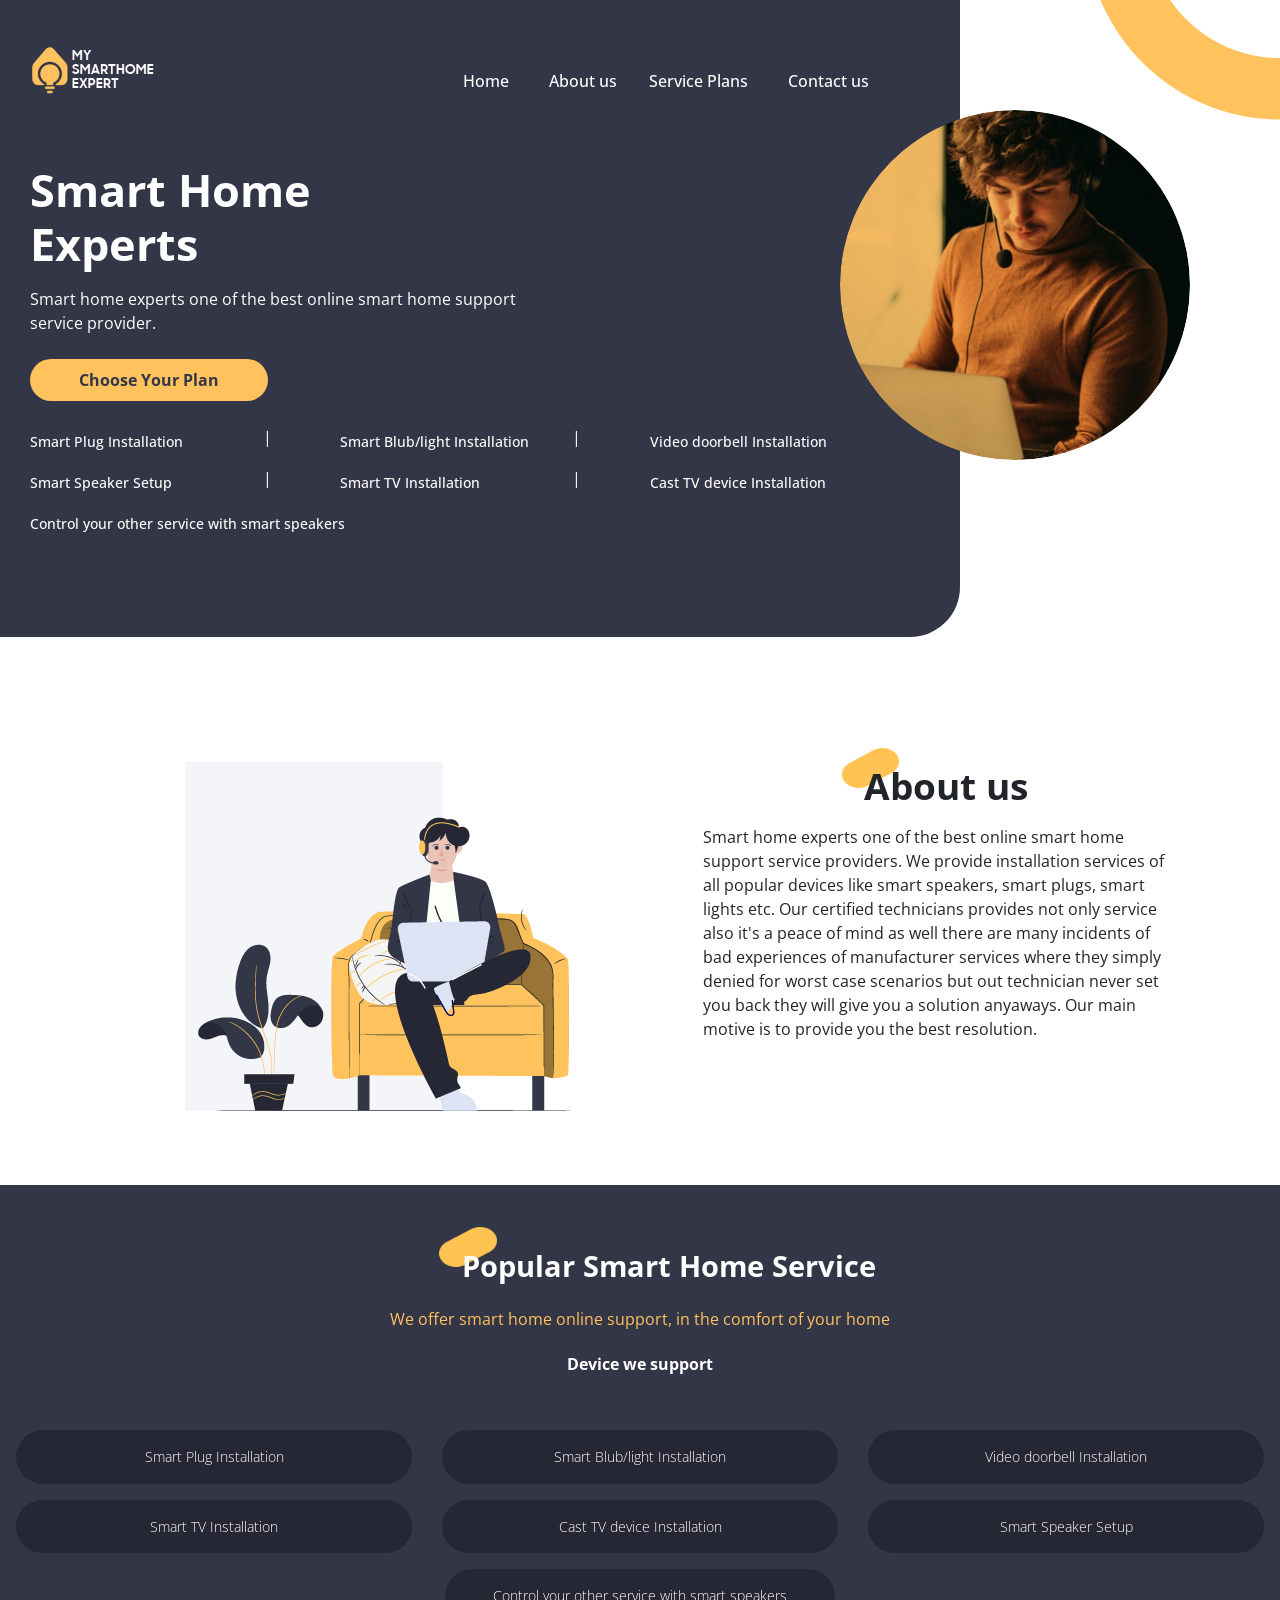
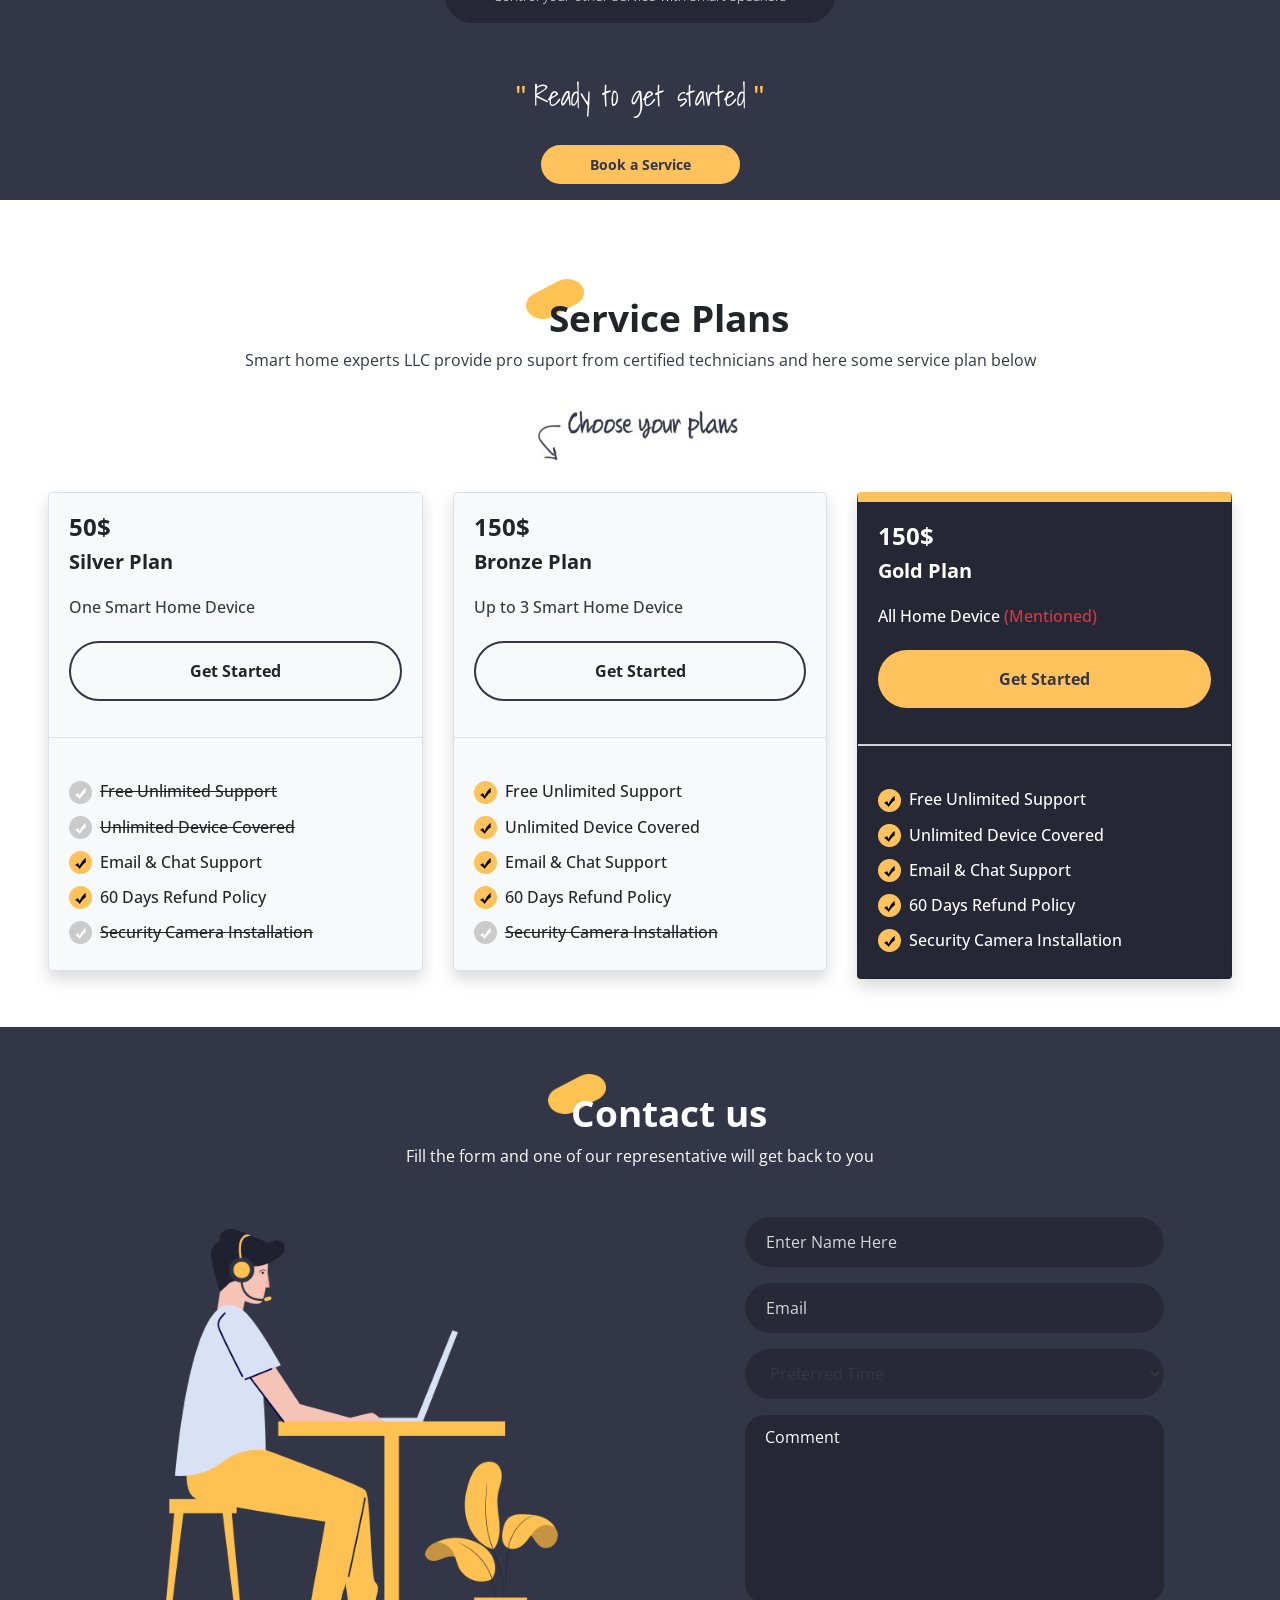
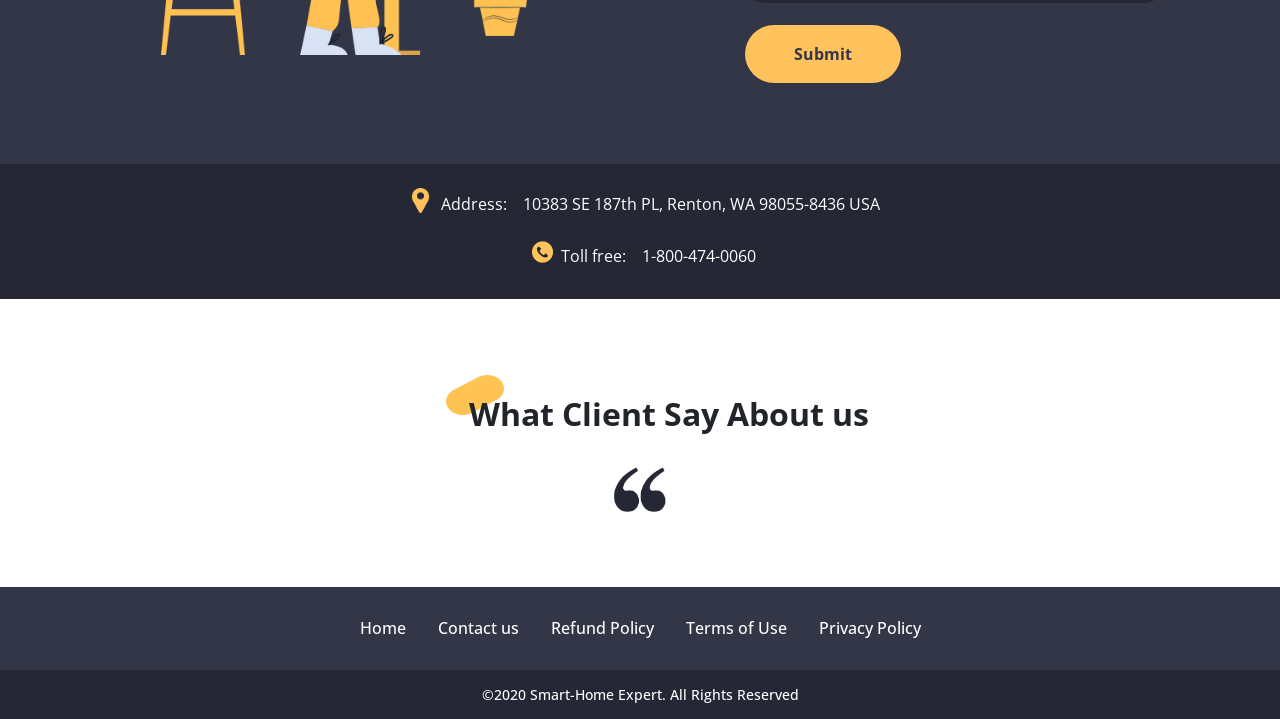
==== commit dd6a35a3: "banner set" ====
--- a/index.html
+++ b/index.html
@@ -25,7 +25,7 @@
                             <img src="images/menu.svg"  height="25px" alt="">
                         </button>
                     </div>
-                    <div class="d-md-flex align-items-center justify-content-center  col-md-7 col-12 px-0 mt-3" id="menu-list">
+                    <div class="d-md-flex align-items-center justify-content-center  col-md-7 col-12 px-0 mt-4" id="menu-list">
                         <a href="" class="text-white mr-4 text-decoration-none">
                             <h6>Home</h6>
                         </a>
@@ -41,7 +41,7 @@
                     </div>
                 </div>
             </nav>
-            <div class="container-lg pb-4 pb-lg-1" style="margin-top:4em">
+            <div class="container-lg pb-4" style="margin:4em 0px">
                 <h1 class="big-title font-weight-bold">
                     Smart Home <br>Experts
                 </h1>
@@ -76,7 +76,7 @@
                         <div class="col-lg-3 col-sm-6 my-2">
                             <h6><span class="d-inline-flex d-lg-none">6.</span> Cast TV device Installation</h6>
                         </div>
-                        <div class="col my-2">
+                        <div class="col-lg-auto my-2">
                             <h6><span class="d-inline-flex d-lg-none">7.</span> Control your other service with smart speakers</h6>
                         </div>
                     </div>
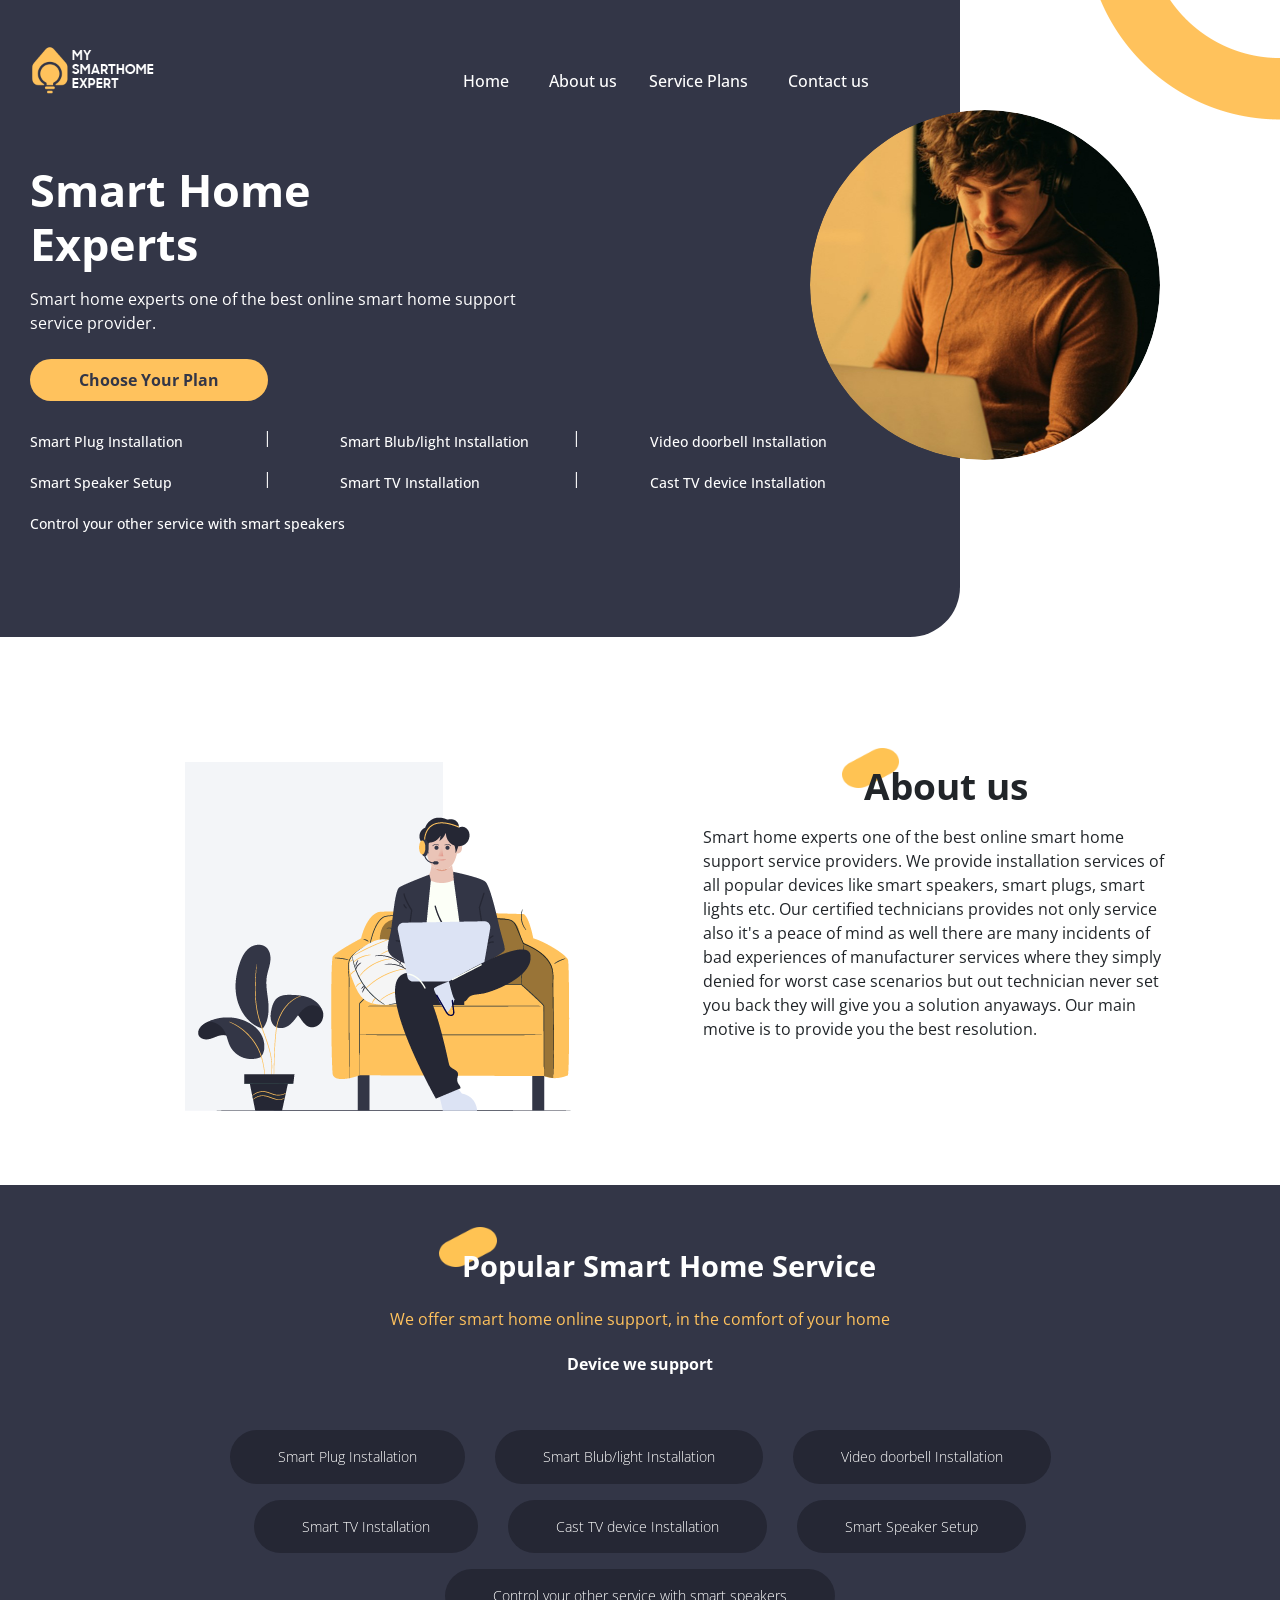
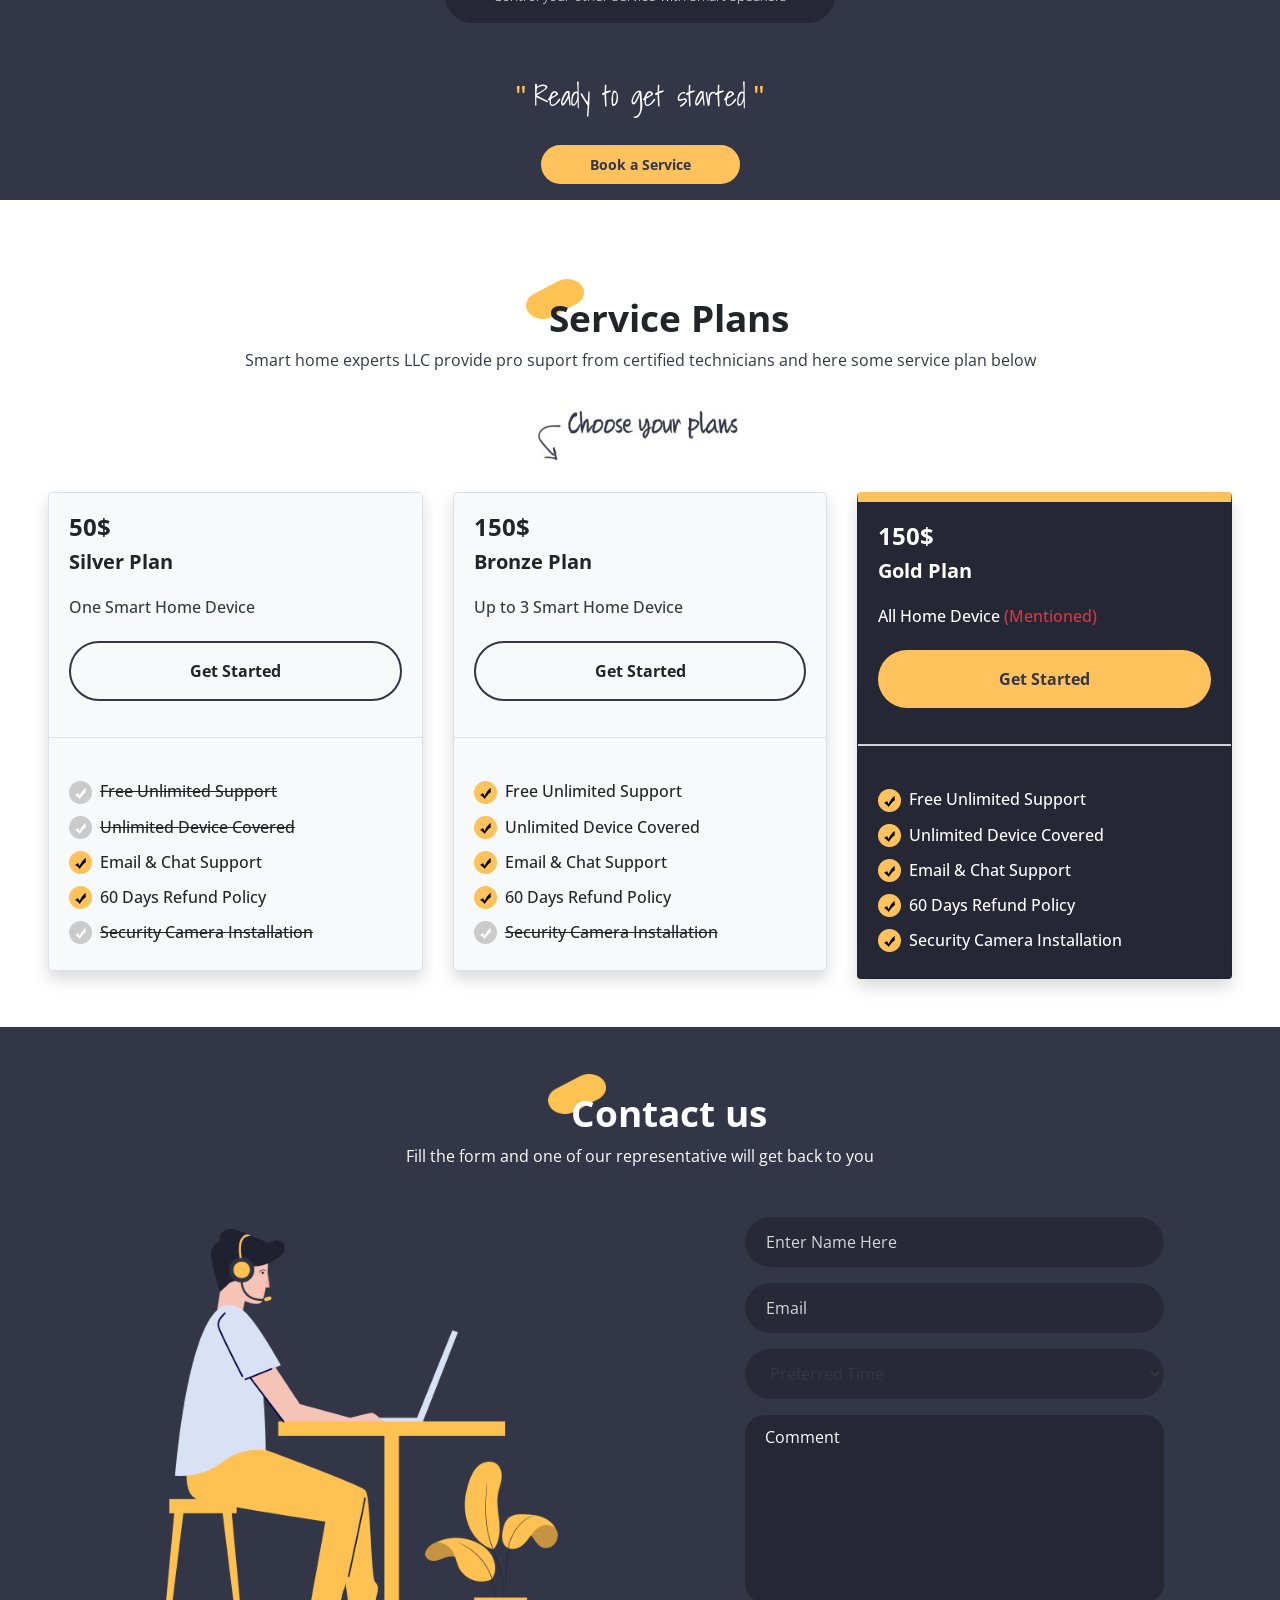
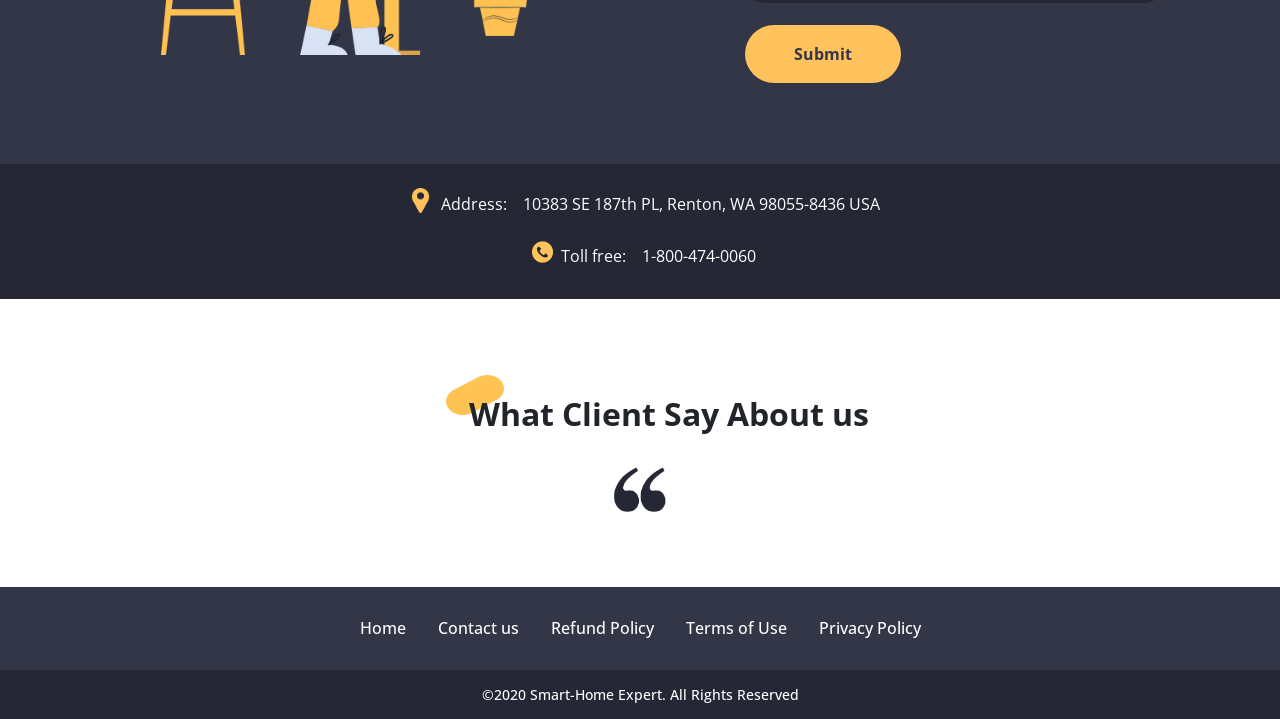
==== commit e13f7cc4: "some change" ====
--- a/index.html
+++ b/index.html
@@ -120,28 +120,31 @@
                 </h6>
             </div>
             <div class="mt-5" id="services">
-                <div class="row justify-content-start justify-content-lg-center">
-                    <div class="col-xl-4 col-lg-auto col-md-6 my-2">
+                <div class="row justify-content-start justify-content-sm-center">
+                    <div class=" col-md-auto col-sm-6 my-2">
                         <div class="font-weight-light bg-dark3 badge-pill px-2 px-lg-5 p-3 text-center">Smart Plug Installation</div>
                     </div>
-                    <div class="col-xl-4 col-lg-auto  col-md-6 my-2 ">
+                    <div class=" col-md-auto col-sm-6 my-2 ">
                         <div class="font-weight-light bg-dark3 badge-pill px-2 px-lg-5 p-3 text-center">Smart Blub/light Installation</div>
                     </div>
-                    <div class="col-xl-4 col-lg-auto  col-md-6 my-2 ">
+                    <div class=" col-md-auto col-sm-6 my-2 ">
                         <div class="font-weight-light bg-dark3 badge-pill px-2 px-lg-5 p-3 text-center">Video doorbell Installation</div>
                     </div>
+                </div>
+                <div class="row justify-content-start justify-content-sm-center">
+                    <div class=" col-md-auto col-sm-6 my-2 ">
+                        <div class="font-weight-light bg-dark3 badge-pill px-2 px-lg-5 p-3 text-center">Smart TV Installation</div>
+                    </div>
                     
-                    <div class="col-xl-4 col-lg-auto  col-md-6 my-2 ">
-                        <div class="font-weight-light bg-dark3 badge-pill px-2 px-lg-5 p-3 text-center">Smart TV Installation</div>
-                    </div>
-                    
-                    <div class="col-xl-4 col-lg-auto  col-md-6 my-2 ">
+                    <div class=" col-md-auto col-sm-6 my-2 ">
                         <div class="font-weight-light bg-dark3 badge-pill px-2 px-lg-5 p-3 text-center">Cast TV device Installation</div>
                     </div>
-                    <div class="col-xl-4 col-lg-auto  col-md-6 my-2 ">
+                    <div class=" col-md-auto col-sm-6 my-2 ">
                         <div class="font-weight-light bg-dark3 badge-pill px-2 px-lg-5 p-3 text-center">Smart Speaker Setup</div>
                     </div>
-                    <div class="col-auto col-lg-auto col-md-auto col-sm-12 col-12 my-2">
+                </div>
+                <div class="row justify-content-start justify-content-sm-center">
+                    <div class="col-md-auto col-sm-10 my-2">
                         <div class="font-weight-light bg-dark3 badge-pill px-2 px-sm-5 p-3  text-center" style="font-size: 90%;">Control your other service with smart speakers   </div>
                     </div>
                 </div>
--- a/css/mycss.css
+++ b/css/mycss.css
@@ -30,7 +30,7 @@
 .banner-img2{
     height:350px;
     width:350px;
-    left:-120px;
+    left:-150px;
     top:-140px;
     background-image: url('../images/banner1.png');
     background-position: center;
@@ -172,7 +172,7 @@
     right: 15px;
     width: 8px;
 }
-@media(max-width:992px){
+@media(max-width:1140px){
     #start-banner{
         border-radius: 0px;
     }
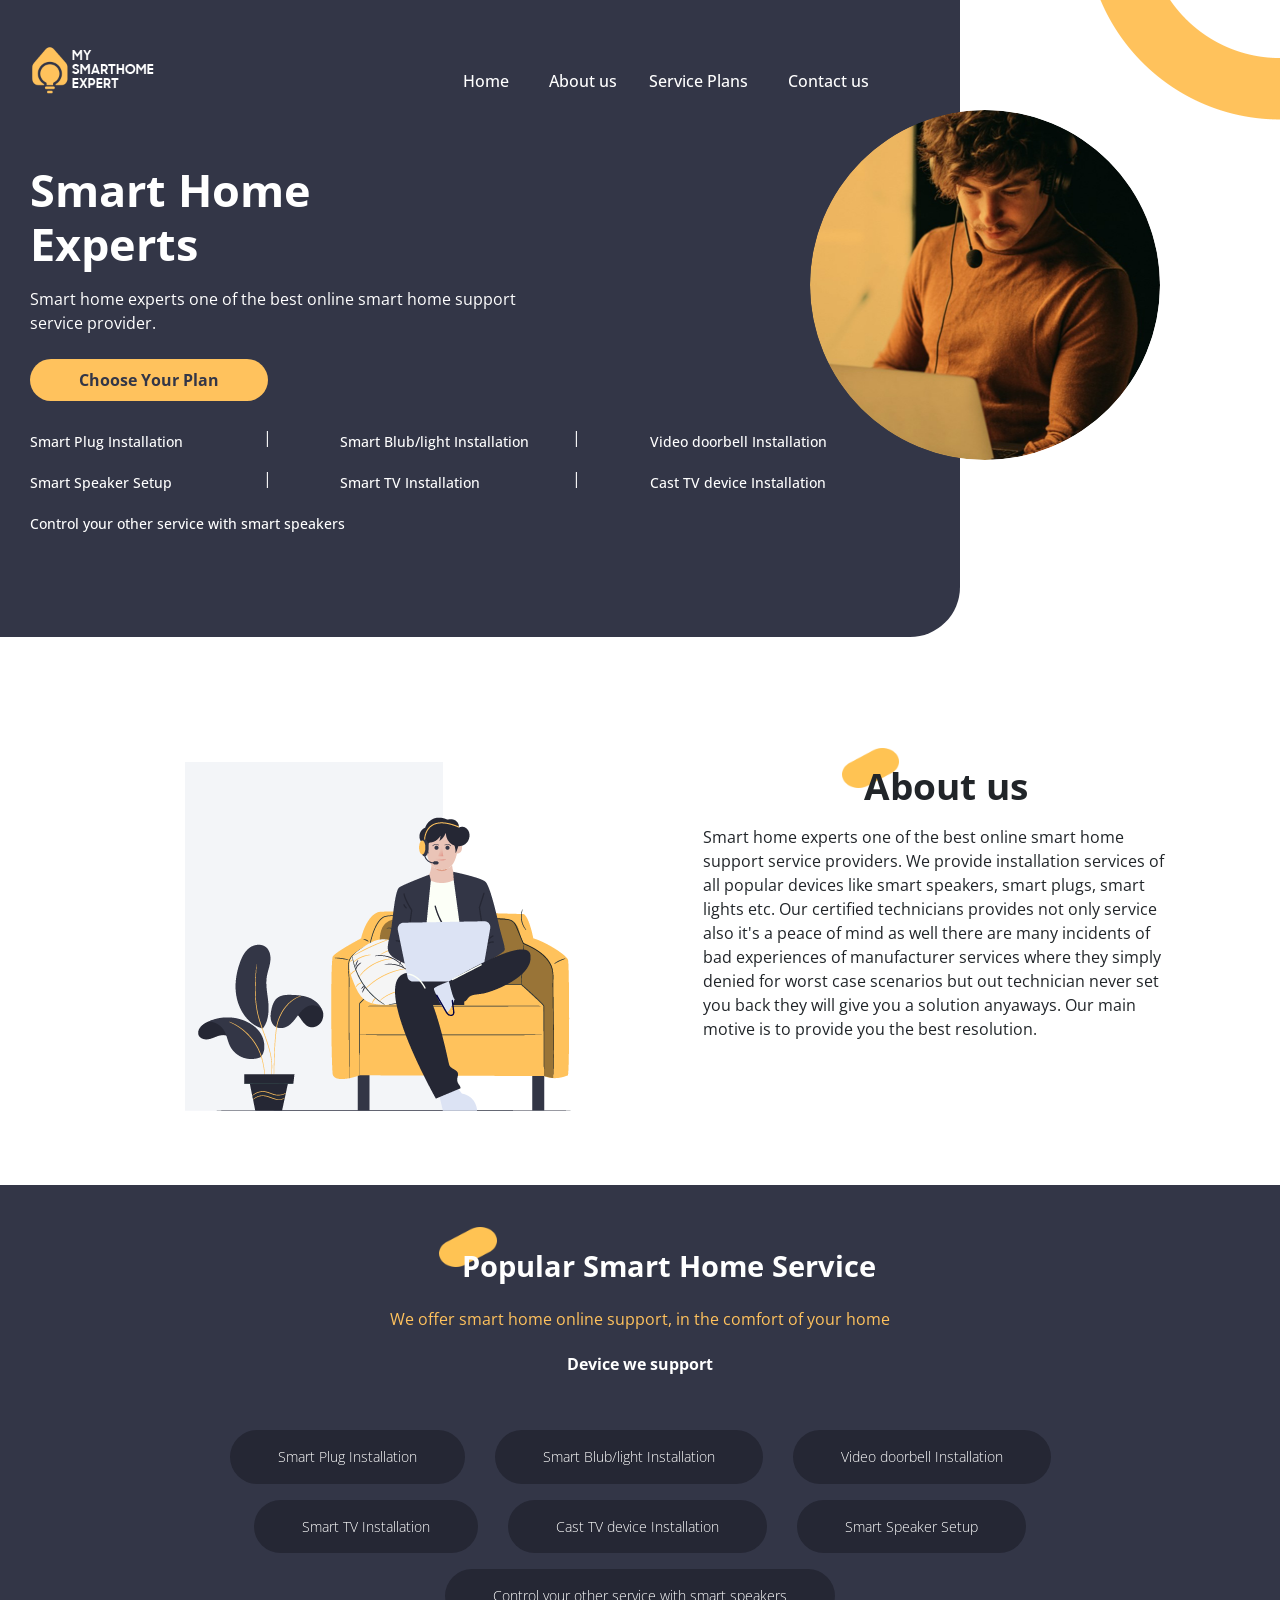
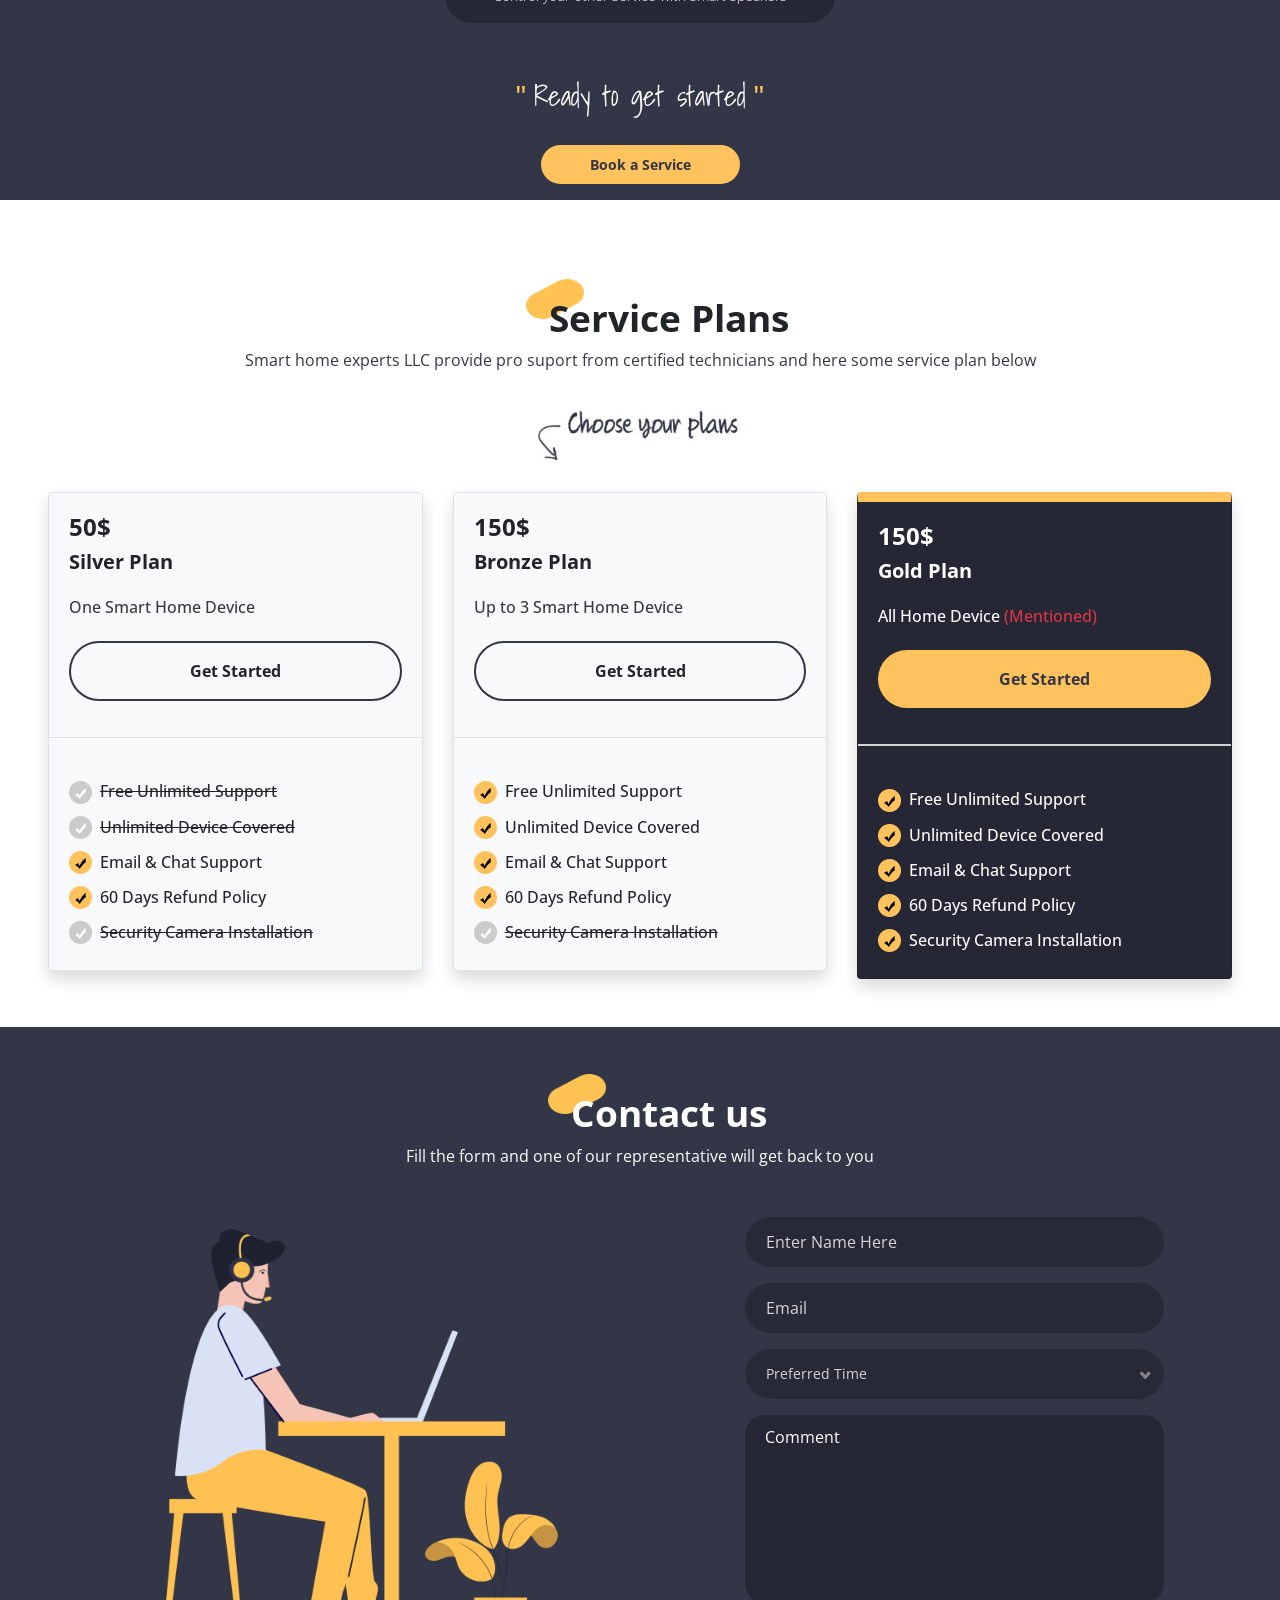
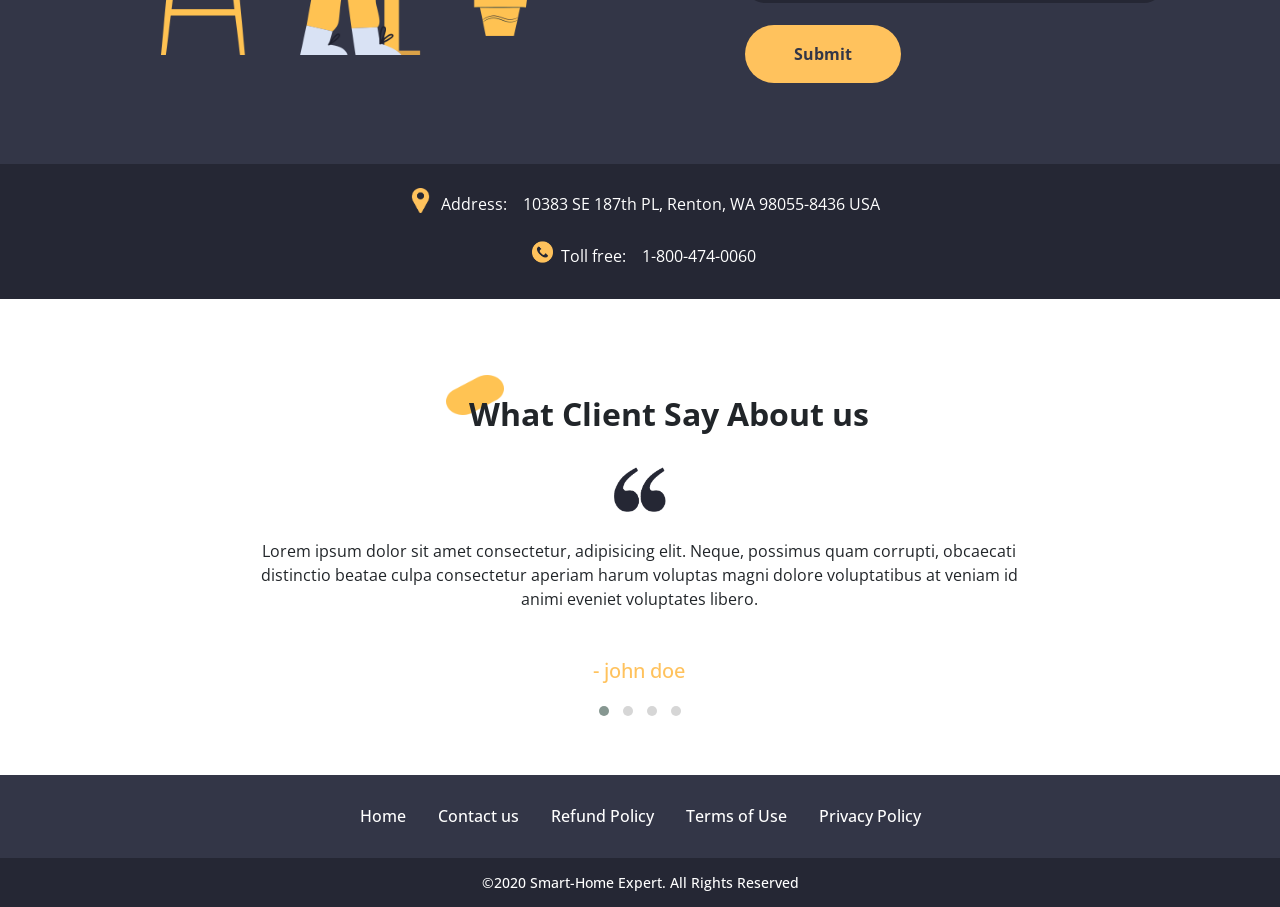
==== commit e81fabeb: "jquery version update" ====
--- a/index.html
+++ b/index.html
@@ -377,19 +377,19 @@
     </section>
     <footer>
         <div class="bg-dark2 pt-4 pb-3 d-flex align-items-center justify-content-center flex-column flex-sm-row">
-            <a href="" class="text-decoration-none my-2 text-white">
+            <a href="#" class="text-decoration-none my-2 text-white">
                 <h6 class="mx-3 hover-me-sm">Home</h6>
             </a>
-            <a href="" class="text-decoration-none my-2 text-white">
+            <a href="#" class="text-decoration-none my-2 text-white">
                 <h6 class="mx-3 hover-me-sm">Contact us</h6>
             </a>
-            <a href="" class="text-decoration-none my-2 text-white">
+            <a href="refund_policy.html" class="text-decoration-none my-2 text-white">
                 <h6 class="mx-3 hover-me-sm">Refund Policy</h6>
             </a>
-            <a href="" class="text-decoration-none my-2 text-white">
+            <a href="#" class="text-decoration-none my-2 text-white">
                 <h6 class="mx-3 hover-me-sm">Terms of Use</h6>
             </a>
-            <a href="" class="text-decoration-none my-2 text-white">
+            <a href="privacy_policy.html" class="text-decoration-none my-2 text-white">
                 <h6 class="mx-3 hover-me-sm">Privacy Policy</h6>
             </a>
         </div>
@@ -398,7 +398,7 @@
         </div>
     </footer>
     </main>
-   <script src="js/jQuery3.4.1.min.js"></script>
+   <script src="js/jQuery3.7.1.min.js"></script>
 
    <script src="libs/owl/owl.carousel.min.js"></script>
     <script src="libs/jquery-nice-select/js/jquery.nice-select.min.js"></script>
